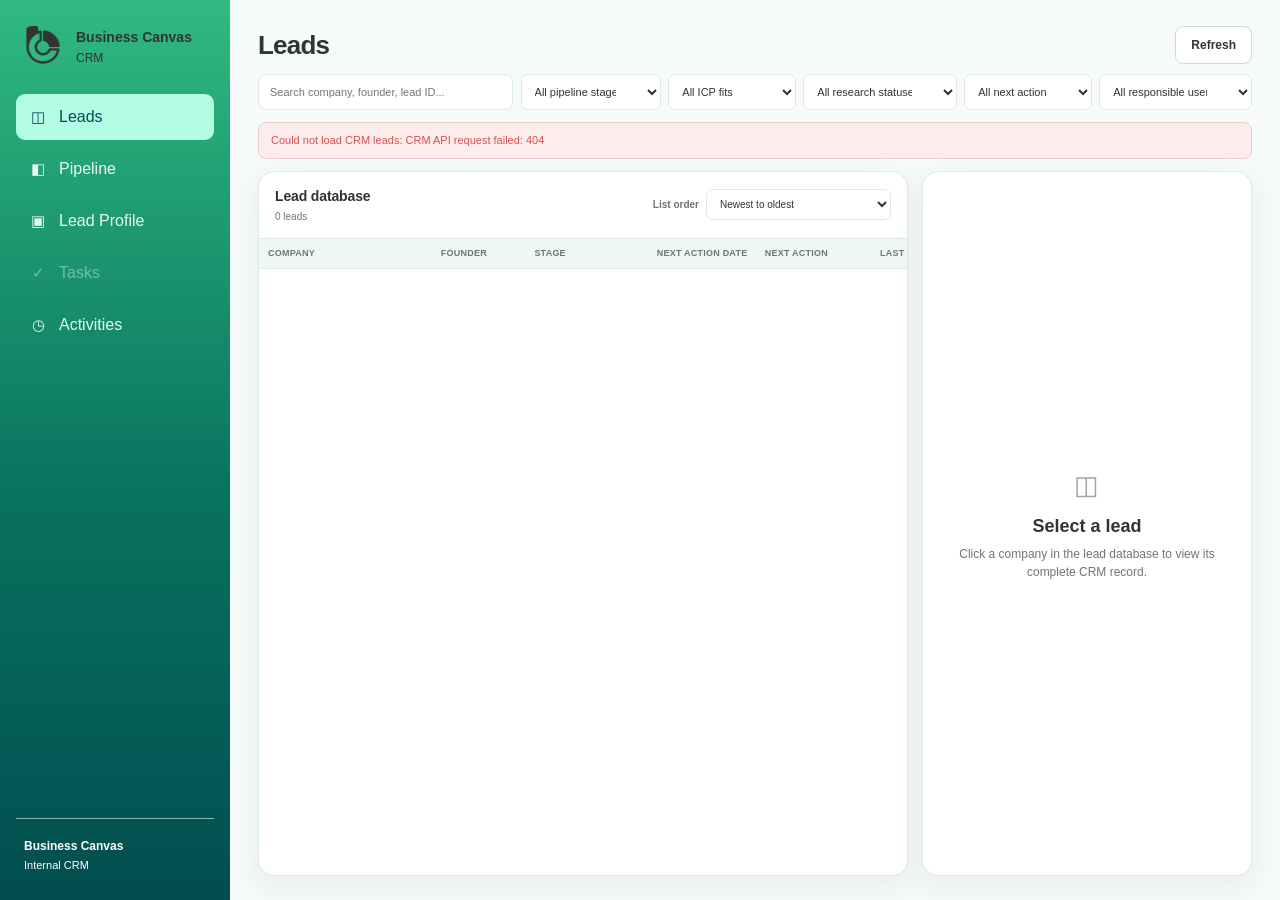
==== index.html @ ccc1d9d0 "Enable Activities navigation from Leads" ====
<!DOCTYPE html>
<html lang="en">

<head>
  <meta charset="UTF-8">

  <meta
    name="viewport"
    content="width=device-width, initial-scale=1.0"
  >

  <title>Business Canvas CRM</title>

  <link
    rel="stylesheet"
    href="css/style.css"
  >
</head>


<body>

  <div class="crm-app">


    <!-- =====================================================
         SIDEBAR
    ====================================================== -->

    <aside class="sidebar">

      <div class="sidebar-brand">

        <div class="brand-symbol brand-logo">
  <img
    src="assets/business-canvas-logo.png"
    alt="Business Canvas"
  >
</div>

        <div class="brand-copy">

          <div class="brand-name">
            Business Canvas
          </div>

          <div class="brand-product">
            CRM
          </div>

        </div>

      </div>


      <nav class="sidebar-nav">

        <button
          type="button"
          class="nav-item active"
        >
          <span class="nav-icon">
            ◫
          </span>

          <span>
            Leads
          </span>
        </button>


        <a
  href="pipeline.html"
  class="nav-item"
>
  <span class="nav-icon">
    ◧
  </span>

  <span>
    Pipeline
  </span>
</a>


        <a
  href="lead.html"
  class="nav-item"
>
  <span class="nav-icon">
    ▣
  </span>

  <span>
    Lead Profile
  </span>
</a>

        
        <button
          type="button"
          class="nav-item disabled"
          disabled
        >
          <span class="nav-icon">
            ✓
          </span>

          <span>
            Tasks
          </span>
        </button>


        <a
          href="activities.html"
          class="nav-item"
        >
          <span class="nav-icon">
            ◷
          </span>

          <span>
            Activities
          </span>
        </a>

      </nav>


      <div class="sidebar-footer">

        <div class="sidebar-footer-label">
          Business Canvas
        </div>

        <div class="sidebar-footer-copy">
          Internal CRM
        </div>

      </div>

    </aside>



    <!-- =====================================================
         MAIN AREA
    ====================================================== -->

    <main class="main-content">


      <!-- ===================================================
           HEADER
      ==================================================== -->

      <header class="page-header">

        <div>
  <h1>
    Leads
  </h1>
</div>


        <div class="page-header-actions">

          <button
            type="button"
            id="refreshButton"
            class="secondary-button"
          >
            Refresh
          </button>

        </div>

      </header>



      <!-- ===================================================
           FILTERS
      ==================================================== -->

      <section class="filter-bar">

        <div class="filter-search">

          <input
            type="search"
            id="searchInput"
            placeholder="Search company, founder, lead ID..."
            autocomplete="off"
          >

        </div>


        <div class="filter-group">

          <select id="stageFilter">

            <option value="">
              All pipeline stages
            </option>

          </select>


          <select id="icpFilter">

            <option value="">
              All ICP fits
            </option>

          </select>


          <select id="researchStatusFilter">

            <option value="">
              All research statuses
            </option>

          </select>


          <select id="nextActionTypeFilter">

            <option value="">
              All next actions
            </option>

          </select>


          <select id="responsibleFilter">

            <option value="">
              All responsible users
            </option>

          </select>

        </div>

      </section>



      <!-- ===================================================
           STATUS MESSAGE
      ==================================================== -->

      <section
        id="statusPanel"
        class="status-panel"
        hidden
      >
      </section>



      <!-- ===================================================
           CRM WORKSPACE
      ==================================================== -->

      <section class="crm-workspace">


        <!-- =================================================
             LEADS TABLE
        ================================================== -->

        <div class="lead-list-panel">

          <div class="panel-header lead-list-header">

            <div>

              <h2>
                Lead database
              </h2>

              <p id="leadCount">
                0 leads
              </p>

            </div>


            <div class="lead-list-order">

              <label
                for="listOrder"
                class="lead-list-order-label"
              >
                List order
              </label>


              <select id="listOrder">

                <option value="newest">
                  Newest to oldest
                </option>

                <option value="oldest">
                  Oldest to newest
                </option>

                <option value="company_az">
                  Company A-Z
                </option>

                <option value="next_action_asc">
                  Next action: earliest to latest
                </option>

                <option value="next_action_desc">
                  Next action: latest to earliest
                </option>

                <option value="last_action_asc">
                  Last action: earliest to latest
                </option>

                <option value="last_action_desc">
                  Last action: latest to earliest
                </option>

              </select>

            </div>

          </div>


          <div class="table-container">

            <table class="lead-table">

              <thead>

                <tr>

                  <th class="col-company">
                    Company
                  </th>

                  <th class="col-founder">
                    Founder
                  </th>

                  <th class="col-stage">
                    Stage
                  </th>

                  <th class="col-next-action-date">
                    Next action date
                  </th>

                  <th class="col-next-action">
                    Next action
                  </th>

                  <th class="col-last-action-date">
                    Last action date
                  </th>

                </tr>

              </thead>


              <tbody id="leadTableBody">

                <!--
                  app.js inserts lead rows here.
                -->

              </tbody>

            </table>

          </div>

        </div>



        <!-- =================================================
             LEAD DETAILS
        ================================================== -->

        <aside
          id="leadDetail"
          class="detail-panel empty"
        >

          <div class="detail-empty-state">

            <div class="detail-empty-icon">
              ◫
            </div>

            <h2>
              Select a lead
            </h2>

            <p>
              Click a company in the lead database to view its complete CRM record.
            </p>

          </div>

        </aside>


      </section>

    </main>

  </div>



  <!-- =====================================================
       JAVASCRIPT
  ====================================================== -->

  <script src="js/config.js"></script>

<script src="js/api.js"></script>

<script src="js/cache.js"></script>

<script src="js/lead-detail.js"></script>

<script src="js/app.js"></script>

</body>

</html>
---- css/style.css ----
/* =========================================================
   BUSINESS CANVAS CRM
   CORE DESIGN SYSTEM
========================================================= */

:root {

  /* =======================================================
     BUSINESS CANVAS BRAND PALETTE
  ======================================================== */

  --bc-green: #30BA80;
  --bc-dark-grey: #333333;
  --bc-light-green: #B4FDE5;
  --bc-mid-teal: #5F9F9E;
  --bc-dark-teal: #024D4F;
  --bc-white: #FFFFFF;


  /* =======================================================
     CORE UI COLORS
  ======================================================== */

  --bg: #F6FAF8;

  --surface: var(--bc-white);
  --surface-soft: #F0F8F5;

  --text: var(--bc-dark-grey);
  --text-soft: #6B7773;
  --text-faint: #9AA6A1;

  --border: #DDEAE5;
  --border-strong: #C8DDD5;


  /* =======================================================
     BRAND ACCENTS
  ======================================================== */

  --accent: var(--bc-green);
  --accent-hover: #26A972;
  --accent-soft: var(--bc-light-green);

  --secondary: var(--bc-mid-teal);
  --secondary-soft: #E5F0EF;

  --deep-accent: var(--bc-dark-teal);


  /* =======================================================
     STATUS COLORS
  ======================================================== */

  --success: #2D9F6F;
  --success-soft: #E4F7EF;

  --warning: #D99A2B;
  --warning-soft: #FFF5DE;

  --danger: #D65353;
  --danger-deep: #8C2E35;
  --danger-deeper: #531E23;
  --danger-soft: #FDECEC;

  --info: #4E87C7;
  --info-soft: #EAF2FC;

  --purple: #8266C7;
  --purple-soft: #F0ECFA;


  /* =======================================================
     SIDEBAR
  ======================================================== */

  --sidebar: var(--bc-dark-teal);
  --sidebar-soft: #073F41;
  --sidebar-text: #EAF7F3;
  --sidebar-muted: #9CC5BE;


  /* =======================================================
     EFFECTS
  ======================================================== */

  --shadow:
    0 10px 30px rgba(2, 77, 79, 0.07);

  --radius-sm: 8px;
  --radius-md: 12px;
  --radius-lg: 16px;

  --sidebar-width: 230px;
}


/* =========================================================
   RESET
========================================================= */

* {
  box-sizing: border-box;
}

html,
body {
  margin: 0;
  padding: 0;
  min-height: 100%;
}

body {
  font-family:
    Inter,
    -apple-system,
    BlinkMacSystemFont,
    "Segoe UI",
    Roboto,
    Helvetica,
    Arial,
    sans-serif;

  background: var(--bg);
  color: var(--text);

  line-height: 1.5;
}

button,
input,
select,
textarea {
  font: inherit;
}

button {
  cursor: pointer;
}

a {
  color: var(--accent);
  text-decoration: none;
}

a:hover {
  text-decoration: underline;
}


/* =========================================================
   APP SHELL
========================================================= */

.crm-app {
  display: grid;

  grid-template-columns:
    var(--sidebar-width)
    minmax(0, 1fr);

  min-height: 100vh;
}


/* =========================================================
   SIDEBAR
========================================================= */

.sidebar {
  position: fixed;

  inset:
    0
    auto
    0
    0;

  width: var(--sidebar-width);

  display: flex;
  flex-direction: column;

  padding:
    24px
    16px;

  background:
  linear-gradient(
    180deg,
    #30BA80 0%,
    #08735F 55%,
    var(--bc-dark-teal) 100%
  );

  color: var(--sidebar-text);
}


.sidebar-brand {
  display: flex;

  align-items: center;

  gap: 12px;

  padding:
    2px
    6px
    26px;
}


.brand-symbol {
  width: 42px;
  height: 42px;

  display: grid;

  place-items: center;

  border-radius: 11px;

  background: var(--bc-green);

  color: var(--bc-white);

  font-size: 14px;
  font-weight: 800;

  letter-spacing: 0.05em;
}


.brand-logo {
  background:
    transparent;

  overflow:
    hidden;
}


.brand-logo img {
  width:
    100%;

  height:
    100%;

  display:
    block;

  object-fit:
    contain;
}


.brand-copy {
  min-width: 0;
}


.brand-name {
  font-size: 14px;

  font-weight: 700;

  color: #333333;
}


.brand-product {
  margin-top: 1px;

  font-size: 12px;

  color: #333333;
}


/* =========================================================
   SIDEBAR NAVIGATION
========================================================= */

.sidebar-nav {
  display: flex;

  flex-direction: column;

  gap: 6px;
}


.nav-item {
  width: 100%;

  display: flex;

  align-items: center;

  gap: 11px;

  padding:
    11px
    12px;

  border: 0;

  border-radius: 9px;

  background: transparent;

  color: var(--sidebar-text);

  text-align: left;

  text-decoration: none;
   
  transition:
    background 0.15s ease,
    color 0.15s ease;
}


.nav-item:hover {
  background: var(--sidebar-soft);
  text-decoration: none;
}


.nav-item.active {
  background: var(--bc-light-green);

  color: var(--bc-dark-teal);
}


.nav-item.disabled {
  opacity: 0.42;

  cursor: default;
}


.nav-icon {
  width: 20px;

  display: inline-flex;

  justify-content: center;

  font-size: 15px;
}


.sidebar-footer {
  margin-top: auto;

  padding:
    18px
    8px
    3px;

  border-top:
  1px solid
  rgba(255, 255, 255, 0.55);
}

.sidebar-footer-label {
  font-size: 12px;

  font-weight: 700;

  color: #FFFFFF;
}


.sidebar-footer-copy {
  margin-top: 2px;

  font-size: 11px;

  color: #FFFFFF;
}


/* =========================================================
   MAIN CONTENT
========================================================= */

.main-content {
  grid-column: 2;

  min-width: 0;

  padding:
    26px
    28px
    24px;
}


/* =========================================================
   PAGE HEADER
========================================================= */

.page-header {
  display: flex;

  justify-content: space-between;

  align-items: center;

  gap: 16px;

  margin-bottom: 10px;
}


.page-header h1 {
  margin: 0;

  font-size: 26px;

  line-height: 1;

  letter-spacing: -0.03em;
}


.page-header-actions {
  display: flex;

  gap: 10px;
}


/* =========================================================
   BUTTONS
========================================================= */

.secondary-button {
  min-height: 38px;

  padding:
    0
    15px;

  border:
    1px solid
    var(--border-strong);

  border-radius: var(--radius-sm);

  background: var(--surface);

  color: var(--text);

  font-size: 12px;

  font-weight: 600;

  transition:
    background 0.15s ease,
    border-color 0.15s ease;
}


.secondary-button:hover {
  background: var(--surface-soft);

  border-color: #B9D1C8;
}


/* =========================================================
   FILTER BAR
========================================================= */

.filter-bar {
  display: flex;

  align-items: center;

  gap: 8px;

  margin-bottom: 12px;

  min-width: 0;
}


.filter-search {
  flex:
    1
    1
    260px;

  min-width: 190px;
}


.filter-group {
  flex:
    0
    1
    auto;

  min-width: 0;

  display: flex;

  gap: 7px;
}


.filter-search input,
.filter-group select {
  min-height: 36px;

  border:
    1px solid
    var(--border);

  border-radius: 7px;

  background: var(--surface);

  color: var(--text);

  outline: none;

  font-size: 11px;

  transition:
    border-color 0.15s ease,
    box-shadow 0.15s ease;
}


.filter-search input {
  width: 100%;

  padding:
    0
    11px;
}


.filter-group select {
  min-width: 128px;
  max-width: 155px;

  padding:
    0
    28px
    0
    9px;
}


.filter-search input:focus,
.filter-group select:focus {
  border-color: var(--accent);

  box-shadow:
    0 0 0 2px
    rgba(48, 186, 128, 0.10);
}


/* =========================================================
   STATUS PANEL
========================================================= */

.status-panel {
  margin-bottom: 12px;

  padding:
    9px
    12px;

  border:
    1px solid
    var(--border);

  border-radius: var(--radius-sm);

  background: var(--surface);

  font-size: 11px;
}


.status-info {
  color: var(--text-soft);
}


.status-error {
  border-color: #F1CACA;

  background: var(--danger-soft);

  color: var(--danger);
}


/* =========================================================
   WORKSPACE
========================================================= */

.crm-workspace {
  display: grid;

  grid-template-columns:
    minmax(0, 1.6fr)
    minmax(330px, 0.72fr);

  gap: 14px;

  min-height: 0;
}


/* =========================================================
   COMMON PANELS
========================================================= */

.lead-list-panel,
.detail-panel {
  border:
    1px solid
    var(--border);

  border-radius: var(--radius-lg);

  background: var(--surface);

  box-shadow: var(--shadow);

  min-width: 0;
}


/* =========================================================
   LEAD LIST PANEL
========================================================= */

.lead-list-panel {
  overflow: hidden;
}


.panel-header {
  display: flex;

  align-items: center;

  justify-content: space-between;

  gap: 18px;

  padding:
    14px
    16px;

  border-bottom:
    1px solid
    var(--border);
}


.panel-header h2 {
  margin: 0;

  font-size: 14px;

  letter-spacing: -0.01em;
}


.panel-header p {
  margin:
    2px
    0
    0;

  color: var(--text-soft);

  font-size: 10px;
}


/* =========================================================
   LIST ORDER
========================================================= */

.lead-list-order {
  display: flex;

  align-items: center;

  gap: 7px;

  flex:
    0
    0
    auto;
}


.lead-list-order-label {
  color: var(--text-soft);

  font-size: 10px;

  font-weight: 700;

  white-space: nowrap;
}


.lead-list-order select {
  min-height: 31px;

  min-width: 170px;

  padding:
    0
    28px
    0
    9px;

  border:
    1px solid
    var(--border);

  border-radius: 7px;

  background: var(--surface);

  color: var(--text);

  outline: none;

  font-size: 10px;
}


.lead-list-order select:focus {
  border-color: var(--accent);

  box-shadow:
    0 0 0 2px
    rgba(48, 186, 128, 0.10);
}


/* =========================================================
   TABLE
========================================================= */

.table-container {
  width: 100%;
}


.lead-table {
  width: 100%;

  min-width: 720px;

  border-collapse: collapse;

  table-layout: fixed;
}


.lead-table thead {
  background: var(--surface-soft);
}


.lead-table th {
  padding:
    8px
    9px;

  border-bottom:
    1px solid
    var(--border);

  color: var(--text-soft);

  font-size: 9px;

  font-weight: 750;

  letter-spacing: 0.025em;

  text-align: left;

  text-transform: uppercase;

  white-space: nowrap;
}


.lead-table td {
  padding:
    9px
    9px;

  border-bottom:
    1px solid
    var(--border);

  vertical-align: middle;

  font-size: 10.5px;

  overflow: hidden;

  text-overflow: ellipsis;

  white-space: nowrap;
}


.lead-table tbody tr:last-child td {
  border-bottom: 0;
}


.lead-row {
  cursor: pointer;

  transition:
    background 0.12s ease;
}


.lead-row:hover {
  background: #F8FCFA;
}


.lead-row.selected {
  background:
    rgba(180, 253, 229, 0.55);
}


/* =========================================================
   TABLE COLUMN WIDTHS
========================================================= */

.col-company {
  width: 24%;
}


.col-founder {
  width: 13%;
}


.col-stage {
  width: 17%;
}


.col-next-action-date {
  width: 15%;
}


.col-next-action {
  width: 16%;
}


.col-last-action-date {
  width: 15%;
}


/* =========================================================
   COMPANY CELL
========================================================= */

.company-cell {
  min-width: 0;

  display: flex;

  flex-direction: column;

  gap: 1px;
}


.company-cell strong {
  min-width: 0;

  overflow: hidden;

  text-overflow: ellipsis;

  white-space: nowrap;

  font-size: 10.5px;

  font-weight: 700;
}


.company-cell span {
  color: var(--text-faint);

  font-size: 8px;
}


.empty-table-cell {
  padding:
    32px
    16px !important;

  color: var(--text-soft);

  text-align: center;
}


.muted-text {
  color: var(--text-faint);
}


/* =========================================================
   BADGES
========================================================= */

.badge {
  display: inline-flex;

  align-items: center;

  min-height: 21px;

  max-width: 100%;

  padding:
    2px
    6px;

  border-radius: 999px;

  background: #F0F2F6;

  color: #5F6775;

  font-size: 8.5px;

  font-weight: 750;

  white-space: nowrap;

  overflow: hidden;

  text-overflow: ellipsis;
}


.badge-high {
  background: var(--success-soft);

  color: var(--success);
}


.badge-medium {
  background: var(--warning-soft);

  color: var(--warning);
}


.badge-low {
  background: var(--danger-soft);

  color: var(--danger);
}


.badge-researched {
  background: #EEF2F8;

  color: #606B7D;
}


.badge-connection-requested,
.badge-connected,
.badge-messaged {
  background: var(--bc-light-green);

  color: var(--bc-dark-teal);
}


.badge-responded,
.badge-review-call-offered,
.badge-review-call-booked {
  background: var(--secondary-soft);

  color: var(--bc-mid-teal);
}


.badge-gs-sent,
.badge-gs-completed,
.badge-review-call-done {
  background: #DDF4EC;

  color: #218762;
}


.badge-proposal-sent {
  background: var(--warning-soft);

  color: var(--warning);
}


.badge-won {
  background: var(--success-soft);

  color: var(--success);
}


.badge-lost {
  background: var(--danger-soft);

  color: var(--danger);
}


.badge-archived {
  background: #ECEFED;

  color: #68706D;
}


/* =========================================================
   DETAIL PANEL
========================================================= */

.detail-panel {
  overflow: hidden;

  display: flex;

  flex-direction: column;

  min-height: 0;
}


.detail-panel.empty {
  min-height: 390px;

  display: grid;

  place-items: center;
}


/* =========================================================
   FIXED DETAIL TOP
========================================================= */

.detail-fixed-top {
  flex:
    0
    0
    auto;

  position: relative;

  z-index: 5;

  background: var(--surface);

  border-radius:
    var(--radius-lg)
    var(--radius-lg)
    0
    0;
}


/* =========================================================
   DETAIL HEADER
========================================================= */

.detail-header {
  display: flex;

  justify-content: space-between;

  align-items: flex-start;

  gap: 12px;

  padding:
    17px
    18px
    14px;

  border-bottom:
    1px solid
    var(--border);

  background: var(--surface);
}


.detail-eyebrow {
  display: block;

  margin-bottom: 3px;

  color: var(--text-faint);

  font-size: 9px;

  font-weight: 700;

  letter-spacing: 0.06em;

  text-transform: uppercase;
}


.detail-header h2 {
  margin: 0;

  font-size: 18px;

  line-height: 1.2;

  letter-spacing: -0.02em;
}


.detail-stage {
  padding-top: 1px;
}


/* =========================================================
   SAVE BAR
========================================================= */

.lead-save-bar {
  display: grid;

  grid-template-columns:
    105px
    minmax(0, 1fr)
    auto;

  align-items: center;

  column-gap: 12px;

  padding:
    9px
    18px;

  border-bottom:
    1px solid
    var(--border);

  background:
    var(--surface-soft);
}


.lead-save-spacer {
  width: 105px;
}


.lead-save-status-section {
  min-width: 0;

  display: flex;

  align-items: center;

  justify-content: flex-start;
}


.lead-save-status {
  color:
    var(--text-soft);

  font-size:
    10px;

  font-weight:
    600;

  line-height:
    1.3;
}


.lead-save-button-section {
  display: flex;

  align-items: center;

  justify-content: flex-end;

  flex:
    0
    0
    auto;
}


.save-lead-button {
  min-height: 29px;

  padding:
    0
    11px;

  border: 0;

  border-radius: 6px;

  background:
    var(--bc-green);

  color:
    var(--bc-white);

  font-size:
    10px;

  font-weight:
    700;

  white-space: nowrap;

  transition:
    background 0.15s ease,
    opacity 0.15s ease;
}


.save-lead-button:hover:not(:disabled) {
  background:
    var(--accent-hover);
}


.save-lead-button:disabled {
  opacity: 0.38;

  cursor: default;
}


/* =========================================================
   DETAIL SCROLL BODY
========================================================= */

.detail-scroll-body {
  flex:
    1
    1
    auto;

  min-height: 0;

  overflow-y: auto;

  overflow-x: hidden;

  overscroll-behavior: contain;
}


/* =========================================================
   DETAIL EMPTY STATE
========================================================= */

.detail-empty-state {
  padding: 30px;

  color: var(--text-soft);

  text-align: center;
}


.detail-empty-state h2 {
  margin:
    8px
    0
    5px;

  color: var(--text);

  font-size: 18px;
}


.detail-empty-state p {
  margin: 0;

  font-size: 12px;
}


.detail-empty-icon {
  color: var(--text-faint);

  font-size: 26px;
}


/* =========================================================
   DETAIL SECTIONS
========================================================= */

.detail-section {
  padding:
    16px
    18px;

  border-bottom:
    1px solid
    var(--border);
}


.detail-section:last-child {
  border-bottom: 0;
}


.detail-section h3 {
  margin:
    0
    0
    12px;

  font-size: 10.5px;

  font-weight: 800;

  letter-spacing: 0.04em;

  text-transform: uppercase;
}


/* =========================================================
   DETAIL FIELDS
========================================================= */

.detail-field {
  display: grid;

  grid-template-columns:
    105px
    minmax(0, 1fr);

  gap: 12px;

  margin-bottom: 9px;
}


.detail-field:last-child {
  margin-bottom: 0;
}


.detail-label {
  color: var(--text-soft);

  font-size: 10px;

  font-weight: 600;
}


.detail-value {
  min-width: 0;

  font-size: 11px;

  overflow-wrap: anywhere;
}


/* =========================================================
   RESEARCH TEXT
========================================================= */

.detail-text-block {
  margin-bottom: 14px;
}


.detail-text-block:last-child {
  margin-bottom: 0;
}


.detail-text-block p {
  margin:
    4px
    0
    0;

  color: #41495A;

  font-size: 10.5px;

  line-height: 1.5;
}


/* =========================================================
   EDITABLE DISPLAY
========================================================= */

.detail-display-editable {
  min-width: 0;

  display: flex;

  align-items: flex-start;

  gap: 5px;
}


.detail-display-editable .detail-value {
  flex:
    1
    1
    auto;
}


.field-edit-button,
.field-edit-cancel {
  flex:
    0
    0
    auto;

  width: 19px;
  height: 19px;

  display: inline-flex;

  align-items: center;

  justify-content: center;

  padding: 0;

  border: 0;

  border-radius: 5px;

  background: transparent;

  color: var(--text-faint);

  font-size: 13px;

  line-height: 1;

  transition:
    color 0.15s ease,
    background 0.15s ease;
}


.field-edit-button:hover,
.field-edit-cancel:hover {
  background: var(--surface-soft);

  color: var(--bc-dark-teal);
}


/* =========================================================
   INLINE EDIT
========================================================= */

.detail-edit-wrap {
  min-width: 0;

  display: flex;

  align-items: flex-start;

  gap: 5px;
}


.crm-inline-input {
  width: 100%;

  min-width: 0;

  min-height: 27px;

  padding:
    4px
    7px;

  border:
    1px solid
    var(--border-strong);

  border-radius: 6px;

  background: var(--bc-white);

  color: var(--text);

  outline: none;

  font-size: 10px;

  line-height: 1.3;

  transition:
    border-color 0.15s ease,
    box-shadow 0.15s ease;
}


.crm-inline-input:focus {
  border-color: var(--bc-green);

  box-shadow:
    0 0 0 2px
    rgba(48, 186, 128, 0.10);
}


.crm-inline-textarea {
  min-height: 72px;

  resize: vertical;
}


/* =========================================================
   MILESTONE STACK
========================================================= */

.milestone-stack {
  display: flex;

  flex-direction: column;

  gap: 7px;
}


.milestone-button {
  width: 100%;

  min-height: 38px;

  display: flex;

  flex-direction: column;

  justify-content: center;

  align-items: flex-start;

  gap: 1px;

  padding:
    7px
    10px;

  border:
    1px solid
    #DCE4E1;

  border-radius: 7px;

  background: #F1F4F3;

  color: var(--text-soft);

  text-align: left;

  transition:
    background 0.15s ease,
    border-color 0.15s ease,
    color 0.15s ease,
    transform 0.1s ease;
}


.milestone-button:hover {
  border-color: var(--border-strong);

  background: #EBF0EE;
}


.milestone-button:active {
  transform: scale(0.99);
}


.milestone-button.completed {
  border-color: #93E5C7;

  background: var(--bc-light-green);

  color: var(--bc-dark-teal);
}


.milestone-label {
  font-size: 10.5px;

  font-weight: 700;
}


.milestone-time {
  margin-top: 1px;

  color: var(--bc-mid-teal);

  font-size: 8.5px;

  font-weight: 600;
}


.milestone-help {
  margin:
    7px
    0
    0;

  color: var(--text-faint);

  font-size: 8px;
}


/* =========================================================
   OUTCOME
========================================================= */

.outcome-section {
  background: #FBFCFC;
}


.outcome-actions {
  display: grid;

  grid-template-columns:
    1fr
    1fr;

  gap: 8px;
}


.outcome-button {
  min-height: 43px;

  display: flex;

  flex-direction: column;

  align-items: center;

  justify-content: center;

  gap: 1px;

  border:
    1px solid
    var(--border);

  border-radius: 8px;

  background: var(--bc-white);

  font-size: 11px;

  font-weight: 800;

  transition:
    background 0.15s ease,
    color 0.15s ease,
    border-color 0.15s ease,
    transform 0.1s ease;
}


.outcome-button:active {
  transform: scale(0.99);
}


.outcome-button small {
  font-size: 7.5px;

  font-weight: 600;
}


.outcome-won {
  color: var(--bc-green);
}


.outcome-won:hover,
.outcome-won.active {
  border-color: var(--bc-green);

  background: var(--bc-green);

  color: var(--bc-white);
}


.outcome-lost {
  color: var(--danger-deep);
}


.outcome-lost:hover,
.outcome-lost.active {
  border-color: var(--danger-deep);

  background: var(--danger-deep);

  color: var(--bc-white);
}


/* =========================================================
   ARCHIVE / DANGER
========================================================= */

.archive-section {
  border-top:
    2px solid
    var(--danger-deep) !important;

  background: var(--danger-deeper);

  color: var(--bc-white);
}


.archive-section h3 {
  color: #F7D8DA;
}


.archive-row {
  display: flex;

  align-items: center;

  justify-content: space-between;

  gap: 14px;
}


.archive-row strong {
  font-size: 11px;
}


.archive-row p {
  margin:
    3px
    0
    0;

  color: #E5BFC2;

  font-size: 9px;

  line-height: 1.4;
}


.archive-button {
  flex:
    0
    0
    auto;

  min-height: 31px;

  padding:
    0
    11px;

  border:
    1px solid
    rgba(255, 255, 255, 0.40);

  border-radius: 6px;

  background: transparent;

  color: var(--bc-white);

  font-size: 10px;

  font-weight: 750;
}


.archive-button:hover {
  background:
    rgba(255, 255, 255, 0.10);
}


/* =========================================================
   BUSY STATE
========================================================= */

.detail-panel.workflow-busy {
  pointer-events: none;

  opacity: 0.72;
}


/* =========================================================
   FIXED DESKTOP WORKSPACE
========================================================= */

@media (min-width: 1051px) {

  html,
  body {
    height: 100%;

    overflow: hidden;
  }


  .crm-app {
    height: 100vh;

    min-height: 0;
  }


  .main-content {
    height: 100vh;

    display: flex;

    flex-direction: column;

    overflow: hidden;
  }


  .page-header,
  .filter-bar,
  .status-panel {
    flex:
      0
      0
      auto;
  }


  .crm-workspace {
    flex:
      1
      1
      auto;

    min-height: 0;

    align-items: stretch;
  }


  .lead-list-panel,
  .detail-panel {
    height: 100%;

    min-height: 0;
  }


  .lead-list-panel {
    display: flex;

    flex-direction: column;
  }


  .lead-list-panel .panel-header {
    flex:
      0
      0
      auto;
  }


  .table-container {
    flex:
      1
      1
      auto;

    min-height: 0;

    overflow:
      auto;

    overscroll-behavior:
      contain;
  }


  /*
   * IMPORTANT:
   * The detail panel itself never scrolls.
   *
   * Header + save bar stay visible.
   * Only .detail-scroll-body scrolls.
   */
  .detail-panel {
    position: static;

    overflow: hidden;
  }


  .detail-scroll-body {
    overflow-y: auto;

    overflow-x: hidden;
  }

}


/* =========================================================
   RESPONSIVE: MEDIUM
========================================================= */

@media (max-width: 1250px) {

  .crm-workspace {
    grid-template-columns:
      minmax(0, 1fr)
      330px;
  }


  .filter-bar {
    align-items: stretch;

    flex-wrap: wrap;
  }


  .filter-search {
    flex:
      1
      1
      100%;
  }


  .filter-group {
    flex:
      1
      1
      100%;
  }


  .filter-group select {
    flex:
      1
      1
      0;

    max-width: none;
  }

}


/* =========================================================
   RESPONSIVE: TABLET
========================================================= */

@media (max-width: 1050px) {

  :root {
    --sidebar-width: 190px;
  }


  .main-content {
    padding:
      24px
      20px
      32px;
  }


  .crm-workspace {
    grid-template-columns: 1fr;
  }


  .detail-panel {
    position: static;

    max-height: none;

    overflow: visible;
  }


  .detail-scroll-body {
    overflow: visible;
  }


  .filter-bar {
    align-items: stretch;

    flex-direction: column;
  }


  .filter-search {
    width: 100%;
  }


  .filter-group {
    width: 100%;

    flex-wrap: wrap;
  }


  .filter-group select {
    flex:
      1
      1
      180px;

    max-width: none;
  }

}


/* =========================================================
   RESPONSIVE: MOBILE
========================================================= */

@media (max-width: 760px) {

  .crm-app {
    display: block;
  }


  .sidebar {
    position: static;

    width: 100%;

    padding:
      14px;

    flex-direction: row;

    align-items: center;

    justify-content: space-between;
  }


  .sidebar-brand {
    padding: 0;
  }


  .sidebar-nav,
  .sidebar-footer {
    display: none;
  }


  .main-content {
    padding:
      20px
      12px
      28px;
  }


  .page-header {
    align-items: center;
  }


  .page-header h1 {
    font-size: 24px;
  }


  .filter-group {
    flex-direction: column;
  }


  .filter-group select {
    width: 100%;
  }


  .lead-list-header {
    align-items: flex-start;

    flex-direction: column;
  }


  .lead-list-order {
    width: 100%;

    justify-content: space-between;
  }


  .lead-list-order select {
    flex: 1;

    min-width: 0;
  }

}


/* =========================================================
   RESPONSIVE: SMALL MOBILE
========================================================= */

@media (max-width: 520px) {

  .page-header {
    flex-direction: column;
  }

  .page-header-actions {
    width: 100%;
  }

  .secondary-button {
    width: 100%;
  }

  .detail-field {
    grid-template-columns: 1fr;
    gap: 3px;
  }


  /* NEW SAVE BAR MOBILE RULES */

  .lead-save-bar {
    grid-template-columns:
      1fr
      auto;

    gap: 8px;

    padding:
      9px
      14px;
  }

  .lead-save-spacer {
    display: none;
  }

  .lead-save-status-section {
    grid-column: 1;
  }

  .lead-save-button-section {
    grid-column: 2;
  }


  /* KEEP THESE EXISTING RULES */

  .outcome-actions {
    grid-template-columns: 1fr;
  }

  .archive-row {
    flex-direction: column;
    align-items: stretch;
  }

}



/* =========================================================
   PIPELINE PAGE
========================================================= */

.pipeline-main {
  min-width: 0;
}


/* =========================================================
   PIPELINE FILTER BAR
========================================================= */

.pipeline-filter-bar {
  flex:
    0
    0
    auto;
}


/* =========================================================
   PIPELINE BOARD
========================================================= */

.pipeline-board {
  flex:
    1
    1
    auto;

  min-width:
    0;

  min-height:
    0;

  display:
    flex;

  align-items:
    stretch;

  gap:
    12px;

  overflow-x:
    auto;

  overflow-y:
    hidden;

  padding:
    2px
    2px
    14px;

  scrollbar-gutter:
    stable;

  overscroll-behavior-x:
    contain;

  touch-action:
    auto;

  -webkit-overflow-scrolling:
    touch;
}


/* =========================================================
   PIPELINE LANE
========================================================= */

.pipeline-lane {
  flex:
    0
    0
    260px;

  min-width: 260px;

  height: 100%;

  display: flex;

  flex-direction: column;

  overflow: hidden;

  border:
    1px solid
    var(--border);

  border-radius:
    var(--radius-md);

  background:
    #F8FBFA;

  box-shadow:
    0 5px 18px rgba(2, 77, 79, 0.05);
}


/* =========================================================
   PIPELINE LANE HEADER
========================================================= */

.pipeline-lane-header {
  flex:
    0
    0
    auto;

  padding:
    10px
    11px;

  border-bottom:
    1px solid
    var(--border);

  background:
    var(--surface-soft);
}


.pipeline-lane-title {
  display: flex;

  align-items: center;

  justify-content: space-between;

  gap: 8px;
}


.pipeline-lane-title span {
  min-width: 0;

  color:
    var(--bc-dark-teal);

  font-size:
    10px;

  font-weight:
    800;

  letter-spacing:
    0.025em;

  text-transform:
    uppercase;

  overflow:
    hidden;

  text-overflow:
    ellipsis;

  white-space:
    nowrap;
}


.pipeline-lane-title strong {
  flex:
    0
    0
    auto;

  min-width:
    22px;

  height:
    22px;

  display:
    inline-flex;

  align-items:
    center;

  justify-content:
    center;

  padding:
    0
    6px;

  border-radius:
    999px;

  background:
    var(--bc-white);

  color:
    var(--bc-dark-teal);

  font-size:
    9px;

  font-weight:
    800;
}


/* =========================================================
   PIPELINE LANE BODY
========================================================= */

.pipeline-lane-body {
  flex:
    1
    1
    auto;

  min-height:
    0;

  overflow-y:
    auto;

  overflow-x:
    hidden;

  padding:
    8px;

  overscroll-behavior:
    contain;
}


/* =========================================================
   PIPELINE CARD
========================================================= */

.pipeline-card {
  width:
    100%;

  margin-bottom:
    8px;

  padding:
    10px;

  border:
    1px solid
    var(--border);

  border-radius:
    9px;

  background:
    var(--bc-white);

  box-shadow:
    0 2px 7px rgba(2, 77, 79, 0.045);

  cursor:
    pointer;

  transition:
    border-color 0.14s ease,
    box-shadow 0.14s ease,
    transform 0.10s ease,
    background 0.14s ease;
}


.pipeline-card:last-child {
  margin-bottom:
    0;
}


.pipeline-card:hover {
  border-color:
    var(--border-strong);

  background:
    #FCFFFE;

  box-shadow:
    0 5px 12px rgba(2, 77, 79, 0.08);

  transform:
    translateY(-1px);
}


.pipeline-card:active {
  transform:
    translateY(0);
}


.pipeline-card:focus-visible {
  outline:
    2px solid
    var(--bc-green);

  outline-offset:
    2px;
}


/* =========================================================
   PIPELINE CARD CONTENT
========================================================= */

.pipeline-card-company {
  color:
    var(--text);

  font-size:
    11px;

  font-weight:
    800;

  line-height:
    1.3;

  overflow-wrap:
    anywhere;
}


.pipeline-card-founder {
  margin-top:
    2px;

  color:
    var(--text-soft);

  font-size:
    9.5px;

  line-height:
    1.3;

  overflow-wrap:
    anywhere;
}


.pipeline-card-divider {
  height:
    1px;

  margin:
    8px
    0;

  background:
    var(--border);
}


.pipeline-card-row {
  display:
    grid;

  grid-template-columns:
    68px
    minmax(0, 1fr);

  gap:
    7px;

  align-items:
    baseline;

  margin-bottom:
    5px;

  font-size:
    9.5px;

  line-height:
    1.35;
}


.pipeline-card-row:last-child {
  margin-bottom:
    0;
}


.pipeline-card-label {
  color:
    var(--text-faint);

  font-size:
    8.5px;

  font-weight:
    700;
}


.pipeline-card-row strong,
.pipeline-card-row > span:last-child {
  min-width:
    0;

  color:
    var(--text-soft);

  overflow-wrap:
    anywhere;
}


.pipeline-card-warning {
  color:
    var(--warning) !important;
}


.pipeline-card-last {
  padding-top:
    5px;

  border-top:
    1px dashed
    var(--border);
}


/* =========================================================
   EMPTY PIPELINE STAGE
========================================================= */

.pipeline-empty-stage {
  padding:
    22px
    10px;

  color:
    var(--text-faint);

  font-size:
    9px;

  text-align:
    center;
}


/* =========================================================
   STAGE EMPHASIS
========================================================= */

.pipeline-lane-won
.pipeline-lane-header {
  background:
    var(--success-soft);
}


.pipeline-lane-won
.pipeline-lane-title span {
  color:
    var(--success);
}


.pipeline-lane-lost
.pipeline-lane-header {
  background:
    var(--danger-soft);
}


.pipeline-lane-lost
.pipeline-lane-title span {
  color:
    var(--danger-deep);
}


.pipeline-lane-archived {
  opacity:
    0.72;
}


.pipeline-lane-archived
.pipeline-lane-header {
  background:
    #ECEFED;
}


.pipeline-lane-archived
.pipeline-lane-title span {
  color:
    #68706D;
}


/* =========================================================
   PIPELINE DESKTOP HEIGHT / SCROLLING
========================================================= */

@media (min-width: 1051px) {

  .pipeline-main {
    height:
      100vh;

    display:
      flex;

    flex-direction:
      column;

    overflow:
      hidden;
  }


  .pipeline-main
  .page-header,
  .pipeline-main
  .filter-bar,
  .pipeline-main
  .status-panel {
    flex:
      0
      0
      auto;
  }


  .pipeline-board {
    flex:
      1
      1
      auto;

    min-height:
      0;
  }


  .pipeline-lane {
    height:
      100%;
  }

}


/* =========================================================
   PIPELINE MEDIUM WIDTH
========================================================= */

@media (max-width: 1250px) {

  .pipeline-filter-bar {
    flex-wrap:
      wrap;
  }


  .pipeline-filter-bar
  .filter-search {
    flex:
      1
      1
      100%;
  }


  .pipeline-filter-bar
  .filter-group {
    flex:
      1
      1
      100%;
  }


  .pipeline-filter-bar
  .filter-group select {
    flex:
      1
      1
      0;

    max-width:
      none;
  }

}


/* =========================================================
   PIPELINE TABLET
========================================================= */

@media (max-width: 1050px) {

  .pipeline-main {
    overflow:
      visible;
  }


  .pipeline-board {
    min-height:
      620px;

    overflow-x:
      auto;

    overflow-y:
      hidden;
  }


  .pipeline-lane {
    height:
      620px;
  }

}


/* =========================================================
   PIPELINE MOBILE
========================================================= */

@media (max-width: 760px) {

  .pipeline-main
  .page-header {
    flex-direction:
      row;

    align-items:
      center;
  }


  .pipeline-filter-bar
  .filter-group {
    flex-direction:
      column;
  }


  .pipeline-filter-bar
  .filter-group select {
    width:
      100%;
  }


  .pipeline-board {
    min-height:
      560px;
  }


  .pipeline-lane {
    flex-basis:
      240px;

    min-width:
      240px;

    height:
      560px;
  }

}


/* =========================================================
   PIPELINE SMALL MOBILE
========================================================= */

@media (max-width: 520px) {

  .pipeline-main
  .page-header {
    flex-direction:
      column;

    align-items:
      stretch;
  }


  .pipeline-lane {
    flex-basis:
      225px;

    min-width:
      225px;
  }

}


/* =========================================================
   PIPELINE BOARD SHELL
========================================================= */

.pipeline-board-shell {
  position:
    relative;

  flex:
    1
    1
    auto;

  min-width:
    0;

  min-height:
    0;

  display:
    flex;
}


/* =========================================================
   PIPELINE FLOATING SCROLL BUTTONS
========================================================= */

.pipeline-scroll-button {
  position:
    absolute;

  top:
    50%;

  transform:
    translateY(-50%);

  z-index:
    20;

  width:
    34px;

  height:
    54px;

  display:
    flex;

  align-items:
    center;

  justify-content:
    center;

  padding:
    0;

  border:
    1px solid
    var(--border-strong);

  border-radius:
    10px;

  background:
    rgba(255, 255, 255, 0.94);

  color:
    var(--bc-dark-teal);

  box-shadow:
    0 4px 14px rgba(2, 77, 79, 0.12);

  font-size:
    30px;

  line-height:
    1;

  cursor:
    pointer;

  transition:
    background 0.14s ease,
    box-shadow 0.14s ease,
    transform 0.14s ease;
}


.pipeline-scroll-button:hover {
  background:
    var(--bc-mint);

  box-shadow:
    0 6px 18px rgba(2, 77, 79, 0.18);
}


.pipeline-scroll-button:active {
  transform:
    translateY(-50%)
    scale(0.96);
}


.pipeline-scroll-button-left {
  left:
    8px;
}


.pipeline-scroll-button-right {
  right:
    8px;
}


/* =========================================================
   LEAD PROFILE PAGE
========================================================= */

.lead-profile-main {
  min-width: 0;
}


/* =========================================================
   LEAD PROFILE HEADER
========================================================= */

.lead-profile-page-header {
  flex:
    0
    0
    auto;
}


.lead-profile-back-button {
  display:
    inline-flex;

  align-items:
    center;

  justify-content:
    center;

  text-decoration:
    none;
}


.lead-profile-back-button:hover {
  text-decoration:
    none;
}


/* =========================================================
   LEAD PROFILE SEARCH
========================================================= */

.lead-profile-search-section {
  position:
    relative;

  z-index:
    30;

  flex:
    0
    0
    auto;

  margin-bottom:
    12px;
}


.lead-profile-search-wrap {
  position:
    relative;

  width:
    100%;

  max-width:
    520px;
}


.lead-profile-search-input {
  width:
    100%;

  min-height:
    38px;

  padding:
    0
    12px;

  border:
    1px solid
    var(--border);

  border-radius:
    8px;

  background:
    var(--bc-white);

  color:
    var(--text);

  outline:
    none;

  font-size:
    11px;

  box-shadow:
    0 2px 8px
    rgba(2, 77, 79, 0.035);

  transition:
    border-color 0.15s ease,
    box-shadow 0.15s ease;
}


.lead-profile-search-input:focus {
  border-color:
    var(--bc-green);

  box-shadow:
    0 0 0 2px
    rgba(48, 186, 128, 0.10);
}


/* =========================================================
   LEAD PROFILE AUTOCOMPLETE
========================================================= */

.lead-profile-search-results {
  position:
    absolute;

  top:
    calc(100% + 5px);

  left:
    0;

  right:
    0;

  z-index:
    100;

  max-height:
    330px;

  overflow-y:
    auto;

  overflow-x:
    hidden;

  border:
    1px solid
    var(--border);

  border-radius:
    9px;

  background:
    var(--bc-white);

  box-shadow:
    0 12px 28px
    rgba(2, 77, 79, 0.13);
}


.lead-profile-search-result {
  width:
    100%;

  display:
    flex;

  align-items:
    center;

  justify-content:
    space-between;

  gap:
    16px;

  padding:
    10px
    12px;

  border:
    0;

  border-bottom:
    1px solid
    var(--border);

  background:
    var(--bc-white);

  color:
    var(--text);

  text-align:
    left;

  cursor:
    pointer;

  transition:
    background 0.12s ease;
}


.lead-profile-search-result:last-child {
  border-bottom:
    0;
}


.lead-profile-search-result:hover {
  background:
    var(--surface-soft);
}


.lead-profile-search-result-main {
  min-width:
    0;

  display:
    flex;

  flex-direction:
    column;

  gap:
    1px;
}


.lead-profile-search-result-main strong {
  min-width:
    0;

  color:
    var(--text);

  font-size:
    11px;

  font-weight:
    750;

  overflow:
    hidden;

  text-overflow:
    ellipsis;

  white-space:
    nowrap;
}


.lead-profile-search-result-main small {
  min-width:
    0;

  color:
    var(--text-soft);

  font-size:
    9px;

  overflow:
    hidden;

  text-overflow:
    ellipsis;

  white-space:
    nowrap;
}


.lead-profile-search-result-meta {
  flex:
    0
    0
    auto;

  color:
    var(--text-faint);

  font-size:
    8.5px;

  font-weight:
    700;
}


.lead-profile-search-empty {
  padding:
    16px;

  color:
    var(--text-soft);

  font-size:
    10px;

  text-align:
    center;
}


/* =========================================================
   LEAD PROFILE WORKSPACE
========================================================= */

.lead-profile-workspace {
  flex:
    1
    1
    auto;

  min-width:
    0;

  min-height:
    0;

  display:
    grid;

  grid-template-columns:
    minmax(0, 2.25fr)
    minmax(300px, 0.95fr);

  gap:
    14px;

  align-items:
    stretch;
}


/* =========================================================
   LEAD PROFILE DETAIL PANEL
========================================================= */

#leadProfileDetail {
  min-width:
    0;

  min-height:
    0;

  height:
    100%;

  overflow:
    hidden;

  display:
    flex;

  flex-direction:
    column;

  border:
    1px solid
    var(--border);

  border-radius:
    var(--radius-lg);

  background:
    var(--surface);

  box-shadow:
    var(--shadow);
}


#leadProfileDetail.detail-panel {
  height:
    100%;
}


#leadProfileDetail
.detail-scroll-body {
  flex:
    1
    1
    auto;

  min-height:
    0;

  overflow-y:
    auto;

  overflow-x:
    hidden;
}


/* =========================================================
   LEAD PROFILE WIDER FIELD LAYOUT
========================================================= */

#leadProfileDetail
.detail-field {
  grid-template-columns:
    135px
    minmax(0, 1fr);

  gap:
    18px;
}


#leadProfileDetail
.lead-save-bar {
  grid-template-columns:
    135px
    minmax(0, 1fr)
    auto;

  column-gap:
    18px;
}


#leadProfileDetail
.lead-save-spacer {
  width:
    135px;
}


#leadProfileDetail
.detail-header {
  padding:
    19px
    22px
    16px;
}


#leadProfileDetail
.detail-header h2 {
  font-size:
    21px;
}


#leadProfileDetail
.detail-section {
  padding:
    18px
    22px;
}


#leadProfileDetail
.detail-value {
  font-size:
    11.5px;
}


#leadProfileDetail
.detail-text-block p {
  font-size:
    11px;

  line-height:
    1.55;
}


/* =========================================================
   CLICKABLE LEAD HEADER
   Also applies to the Lead card on the Leads page.
========================================================= */

.detail-header-clickable {
  cursor:
    pointer;

  transition:
    background 0.14s ease;
}


.detail-header-clickable:hover {
  background:
    #F7FCFA;
}




/* =========================================================
   ACTIVITY PANEL
========================================================= */

.lead-profile-activity-panel {
  min-width:
    0;

  min-height:
    0;

  height:
    100%;

  display:
    flex;

  flex-direction:
    column;

  overflow:
    hidden;

  border:
    1px solid
    var(--border);

  border-radius:
    var(--radius-lg);

  background:
    var(--surface);

  box-shadow:
    var(--shadow);
}


/* =========================================================
   ACTIVITY HEADER
========================================================= */

.lead-profile-activity-header {
  flex:
    0
    0
    auto;

  padding:
    16px
    17px
    13px;

  border-bottom:
    1px solid
    var(--border);

  background:
    var(--surface-soft);
}


.lead-profile-activity-header h2 {
  margin:
    0;

  color:
    var(--text);

  font-size:
    14px;

  letter-spacing:
    -0.01em;
}


.lead-profile-activity-header p {
  margin:
    2px
    0
    0;

  color:
    var(--text-soft);

  font-size:
    9px;
}


/* =========================================================
   ACTIVITY BODY
========================================================= */

.lead-profile-activity-body {
  flex:
    1
    1
    auto;

  min-height:
    0;

  overflow-y:
    auto;

  overflow-x:
    hidden;

  padding:
    12px;

  overscroll-behavior:
    contain;
}


/* =========================================================
   ACTIVITY EMPTY STATE
========================================================= */

.lead-profile-activity-empty {
  min-height:
    220px;

  display:
    flex;

  flex-direction:
    column;

  align-items:
    center;

  justify-content:
    center;

  padding:
    24px;

  color:
    var(--text-soft);

  text-align:
    center;
}


.lead-profile-activity-empty h3 {
  margin:
    8px
    0
    4px;

  color:
    var(--text);

  font-size:
    13px;
}


.lead-profile-activity-empty p {
  max-width:
    240px;

  margin:
    0;

  font-size:
    10px;

  line-height:
    1.5;
}


/* =========================================================
   FUTURE ACTIVITY TIMELINE
========================================================= */

.activity-timeline {
  display:
    flex;

  flex-direction:
    column;

  gap:
    0;
}


.activity-date-group {
  margin-bottom:
    15px;
}


.activity-date-label {
  margin-bottom:
    8px;

  color:
    var(--text-faint);

  font-size:
    8px;

  font-weight:
    800;

  letter-spacing:
    0.06em;

  text-transform:
    uppercase;
}


.activity-item {
  position:
    relative;

  display:
    grid;

  grid-template-columns:
    42px
    minmax(0, 1fr);

  gap:
    9px;

  padding:
    0
    0
    13px;

  margin-bottom:
    1px;
}


.activity-item::before {
  content:
    "";

  position:
    absolute;

  left:
    46px;

  top:
    4px;

  bottom:
    -2px;

  width:
    1px;

  background:
    var(--border);
}


.activity-item:last-child::before {
  display:
    none;
}


.activity-time {
  color:
    var(--text-faint);

  font-size:
    8.5px;

  font-weight:
    650;
}


.activity-content {
  position:
    relative;

  min-width:
    0;

  padding-left:
    13px;
}


.activity-content::before {
  content:
    "";

  position:
    absolute;

  left:
    -4px;

  top:
    3px;

  width:
    8px;

  height:
    8px;

  border:
    2px solid
    var(--bc-white);

  border-radius:
    50%;

  background:
    var(--bc-green);

  box-shadow:
    0 0 0 1px
    var(--border-strong);
}


.activity-content strong {
  display:
    block;

  color:
    var(--text);

  font-size:
    10px;

  font-weight:
    750;
}


.activity-content p {
  margin:
    3px
    0
    0;

  color:
    var(--text-soft);

  font-size:
    9px;

  line-height:
    1.45;
}


.activity-meta {
  margin-top:
    4px;

  color:
    var(--text-faint);

  font-size:
    8px;
}


/* =========================================================
   LEAD PROFILE DESKTOP
========================================================= */

@media (min-width: 1051px) {

  .lead-profile-main {
    height:
      100vh;

    display:
      flex;

    flex-direction:
      column;

    overflow:
      hidden;
  }


  .lead-profile-page-header,
  .lead-profile-search-section,
  .lead-profile-main
  .status-panel {
    flex:
      0
      0
      auto;
  }


  .lead-profile-workspace {
    flex:
      1
      1
      auto;

    min-height:
      0;
  }


  #leadProfileDetail,
  .lead-profile-activity-panel {
    height:
      100%;
  }

}


/* =========================================================
   LEAD PROFILE MEDIUM
========================================================= */

@media (max-width: 1250px) {

  .lead-profile-workspace {
    grid-template-columns:
      minmax(0, 1.75fr)
      minmax(280px, 0.85fr);
  }


  #leadProfileDetail
  .detail-field {
    grid-template-columns:
      115px
      minmax(0, 1fr);

    gap:
      14px;
  }


  #leadProfileDetail
  .lead-save-bar {
    grid-template-columns:
      115px
      minmax(0, 1fr)
      auto;

    column-gap:
      14px;
  }


  #leadProfileDetail
  .lead-save-spacer {
    width:
      115px;
  }

}


/* =========================================================
   LEAD PROFILE TABLET
========================================================= */

@media (max-width: 1050px) {

  .lead-profile-main {
    overflow:
      visible;
  }


  .lead-profile-workspace {
    grid-template-columns:
      1fr;
  }


  #leadProfileDetail {
    height:
      auto;

    overflow:
      visible;
  }


  #leadProfileDetail
  .detail-scroll-body {
    overflow:
      visible;
  }


  .lead-profile-activity-panel {
    height:
      500px;
  }


  .lead-profile-search-wrap {
    max-width:
      none;
  }

}


/* =========================================================
   LEAD PROFILE MOBILE
========================================================= */

@media (max-width: 760px) {

  .lead-profile-page-header {
    flex-direction:
      row;

    align-items:
      center;
  }


  #leadProfileDetail
  .detail-header {
    padding:
      16px;
  }


  #leadProfileDetail
  .detail-section {
    padding:
      15px
      16px;
  }


  #leadProfileDetail
  .detail-field {
    grid-template-columns:
      100px
      minmax(0, 1fr);

    gap:
      10px;
  }


  #leadProfileDetail
  .lead-save-bar {
    grid-template-columns:
      100px
      minmax(0, 1fr)
      auto;

    column-gap:
      10px;

    padding:
      9px
      16px;
  }


  #leadProfileDetail
  .lead-save-spacer {
    width:
      100px;
  }

}


/* =========================================================
   LEAD PROFILE SMALL MOBILE
========================================================= */

@media (max-width: 520px) {

  .lead-profile-page-header {
    flex-direction:
      column;

    align-items:
      stretch;
  }


  .lead-profile-back-button {
    width:
      100%;
  }


  #leadProfileDetail
  .detail-field {
    grid-template-columns:
      1fr;

    gap:
      3px;
  }


  #leadProfileDetail
  .lead-save-bar {
    grid-template-columns:
      1fr
      auto;

    gap:
      8px;
  }


  #leadProfileDetail
  .lead-save-spacer {
    display:
      none;
  }


  .lead-profile-activity-panel {
    height:
      430px;
  }

}


/* =========================================================
   LEAD PROFILE LINK
========================================================= */

.lead-profile-link {
  display:
    inline-flex;

  align-items:
    center;

  gap:
    5px;

  color:
    inherit;

  text-decoration:
    none;

  cursor:
    pointer;
}


.lead-profile-link:hover {
  color:
    var(--bc-green);

  text-decoration:
    none;
}


.lead-profile-link-arrow {
  color:
    var(--bc-green);

  font-size:
    12px;

  font-weight:
    700;
}


/* =========================================================
   LEAD PROFILE EMPTY STATE ALIGNMENT
========================================================= */

#leadProfileDetail
.lead-profile-loading-state,
#leadProfileDetail
.detail-empty-state {
  width:
    100%;

  box-sizing:
    border-box;

  padding:
    28px
    22px;

  display:
    flex;

  flex-direction:
    column;

  align-items:
    flex-start;

  justify-content:
    flex-start;

  text-align:
    left;
}


#leadProfileDetail
.lead-profile-loading-state
.detail-empty-icon,
#leadProfileDetail
.detail-empty-state
.detail-empty-icon {
  margin:
    0
    0
    10px;
}


#leadProfileDetail
.lead-profile-loading-state
h2,
#leadProfileDetail
.detail-empty-state
h2 {
  margin:
    0
    0
    8px;

  text-align:
    left;
}


#leadProfileDetail
.lead-profile-loading-state
p,
#leadProfileDetail
.detail-empty-state
p {
  margin:
    0;

  text-align:
    left;
}
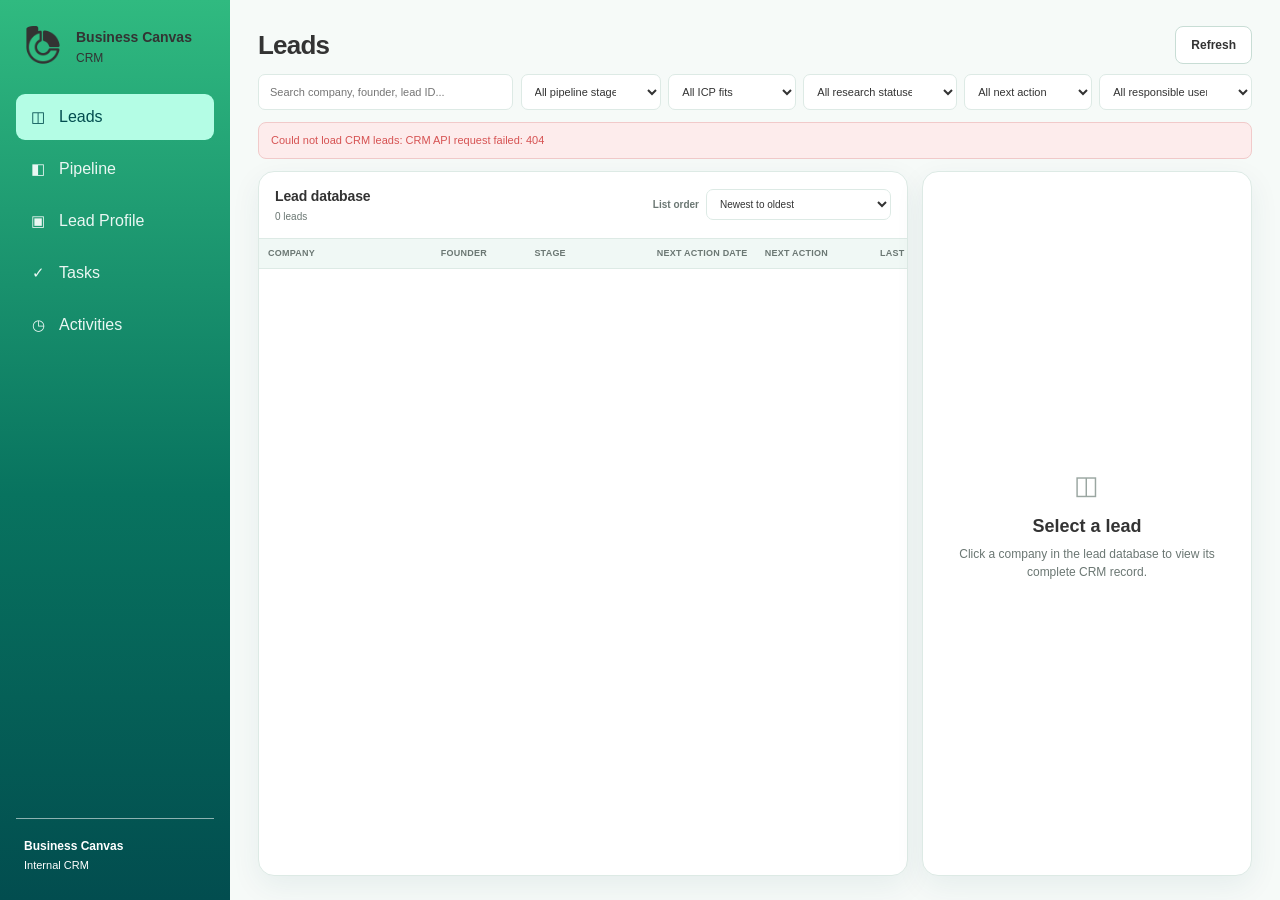
==== commit c2a34cab: "Enable Tasks navigation from Leads" ====
--- a/index.html
+++ b/index.html
@@ -1,446 +1,97 @@
 <!DOCTYPE html>
 <html lang="en">
-
 <head>
   <meta charset="UTF-8">
+  <meta name="viewport" content="width=device-width, initial-scale=1.0">
+  <title>Business Canvas CRM</title>
+  <link rel="stylesheet" href="css/style.css">
+</head>
+<body>
+  <div class="crm-app">
+    <aside class="sidebar">
+      <div class="sidebar-brand">
+        <div class="brand-symbol brand-logo"><img src="assets/business-canvas-logo.png" alt="Business Canvas"></div>
+        <div class="brand-copy"><div class="brand-name">Business Canvas</div><div class="brand-product">CRM</div></div>
+      </div>
+      <nav class="sidebar-nav">
+        <button type="button" class="nav-item active"><span class="nav-icon">◫</span><span>Leads</span></button>
+        <a href="pipeline.html" class="nav-item"><span class="nav-icon">◧</span><span>Pipeline</span></a>
+        <a href="lead.html" class="nav-item"><span class="nav-icon">▣</span><span>Lead Profile</span></a>
+        <a href="tasks.html" class="nav-item"><span class="nav-icon">✓</span><span>Tasks</span></a>
+        <a href="activities.html" class="nav-item"><span class="nav-icon">◷</span><span>Activities</span></a>
+      </nav>
+      <div class="sidebar-footer"><div class="sidebar-footer-label">Business Canvas</div><div class="sidebar-footer-copy">Internal CRM</div></div>
+    </aside>
 
-  <meta
-    name="viewport"
-    content="width=device-width, initial-scale=1.0"
-  >
+    <main class="main-content">
+      <header class="page-header">
+        <div><h1>Leads</h1></div>
+        <div class="page-header-actions"><button type="button" id="refreshButton" class="secondary-button">Refresh</button></div>
+      </header>
 
-  <title>Business Canvas CRM</title>
+      <section class="filter-bar">
+        <div class="filter-search"><input type="search" id="searchInput" placeholder="Search company, founder, lead ID..." autocomplete="off"></div>
+        <div class="filter-group">
+          <select id="stageFilter"><option value="">All pipeline stages</option></select>
+          <select id="icpFilter"><option value="">All ICP fits</option></select>
+          <select id="researchStatusFilter"><option value="">All research statuses</option></select>
+          <select id="nextActionTypeFilter"><option value="">All next actions</option></select>
+          <select id="responsibleFilter"><option value="">All responsible users</option></select>
+        </div>
+      </section>
 
-  <link
-    rel="stylesheet"
-    href="css/style.css"
-  >
-</head>
+      <section id="statusPanel" class="status-panel" hidden></section>
 
-
-<body>
-
-  <div class="crm-app">
-
-
-    <!-- =====================================================
-         SIDEBAR
-    ====================================================== -->
-
-    <aside class="sidebar">
-
-      <div class="sidebar-brand">
-
-        <div class="brand-symbol brand-logo">
-  <img
-    src="assets/business-canvas-logo.png"
-    alt="Business Canvas"
-  >
-</div>
-
-        <div class="brand-copy">
-
-          <div class="brand-name">
-            Business Canvas
+      <section class="crm-workspace">
+        <div class="lead-list-panel">
+          <div class="panel-header lead-list-header">
+            <div><h2>Lead database</h2><p id="leadCount">0 leads</p></div>
+            <div class="lead-list-order">
+              <label for="listOrder" class="lead-list-order-label">List order</label>
+              <select id="listOrder">
+                <option value="newest">Newest to oldest</option>
+                <option value="oldest">Oldest to newest</option>
+                <option value="company_az">Company A-Z</option>
+                <option value="next_action_asc">Next action: earliest to latest</option>
+                <option value="next_action_desc">Next action: latest to earliest</option>
+                <option value="last_action_asc">Last action: earliest to latest</option>
+                <option value="last_action_desc">Last action: latest to earliest</option>
+              </select>
+            </div>
           </div>
 
-          <div class="brand-product">
-            CRM
+          <div class="table-container">
+            <table class="lead-table">
+              <thead>
+                <tr>
+                  <th class="col-company">Company</th>
+                  <th class="col-founder">Founder</th>
+                  <th class="col-stage">Stage</th>
+                  <th class="col-next-action-date">Next action date</th>
+                  <th class="col-next-action">Next action</th>
+                  <th class="col-last-action-date">Last action date</th>
+                </tr>
+              </thead>
+              <tbody id="leadTableBody"></tbody>
+            </table>
           </div>
-
         </div>
 
-      </div>
-
-
-      <nav class="sidebar-nav">
-
-        <button
-          type="button"
-          class="nav-item active"
-        >
-          <span class="nav-icon">
-            ◫
-          </span>
-
-          <span>
-            Leads
-          </span>
-        </button>
-
-
-        <a
-  href="pipeline.html"
-  class="nav-item"
->
-  <span class="nav-icon">
-    ◧
-  </span>
-
-  <span>
-    Pipeline
-  </span>
-</a>
-
-
-        <a
-  href="lead.html"
-  class="nav-item"
->
-  <span class="nav-icon">
-    ▣
-  </span>
-
-  <span>
-    Lead Profile
-  </span>
-</a>
-
-        
-        <button
-          type="button"
-          class="nav-item disabled"
-          disabled
-        >
-          <span class="nav-icon">
-            ✓
-          </span>
-
-          <span>
-            Tasks
-          </span>
-        </button>
-
-
-        <a
-          href="activities.html"
-          class="nav-item"
-        >
-          <span class="nav-icon">
-            ◷
-          </span>
-
-          <span>
-            Activities
-          </span>
-        </a>
-
-      </nav>
-
-
-      <div class="sidebar-footer">
-
-        <div class="sidebar-footer-label">
-          Business Canvas
-        </div>
-
-        <div class="sidebar-footer-copy">
-          Internal CRM
-        </div>
-
-      </div>
-
-    </aside>
-
-
-
-    <!-- =====================================================
-         MAIN AREA
-    ====================================================== -->
-
-    <main class="main-content">
-
-
-      <!-- ===================================================
-           HEADER
-      ==================================================== -->
-
-      <header class="page-header">
-
-        <div>
-  <h1>
-    Leads
-  </h1>
-</div>
-
-
-        <div class="page-header-actions">
-
-          <button
-            type="button"
-            id="refreshButton"
-            class="secondary-button"
-          >
-            Refresh
-          </button>
-
-        </div>
-
-      </header>
-
-
-
-      <!-- ===================================================
-           FILTERS
-      ==================================================== -->
-
-      <section class="filter-bar">
-
-        <div class="filter-search">
-
-          <input
-            type="search"
-            id="searchInput"
-            placeholder="Search company, founder, lead ID..."
-            autocomplete="off"
-          >
-
-        </div>
-
-
-        <div class="filter-group">
-
-          <select id="stageFilter">
-
-            <option value="">
-              All pipeline stages
-            </option>
-
-          </select>
-
-
-          <select id="icpFilter">
-
-            <option value="">
-              All ICP fits
-            </option>
-
-          </select>
-
-
-          <select id="researchStatusFilter">
-
-            <option value="">
-              All research statuses
-            </option>
-
-          </select>
-
-
-          <select id="nextActionTypeFilter">
-
-            <option value="">
-              All next actions
-            </option>
-
-          </select>
-
-
-          <select id="responsibleFilter">
-
-            <option value="">
-              All responsible users
-            </option>
-
-          </select>
-
-        </div>
-
+        <aside id="leadDetail" class="detail-panel empty">
+          <div class="detail-empty-state">
+            <div class="detail-empty-icon">◫</div>
+            <h2>Select a lead</h2>
+            <p>Click a company in the lead database to view its complete CRM record.</p>
+          </div>
+        </aside>
       </section>
-
-
-
-      <!-- ===================================================
-           STATUS MESSAGE
-      ==================================================== -->
-
-      <section
-        id="statusPanel"
-        class="status-panel"
-        hidden
-      >
-      </section>
-
-
-
-      <!-- ===================================================
-           CRM WORKSPACE
-      ==================================================== -->
-
-      <section class="crm-workspace">
-
-
-        <!-- =================================================
-             LEADS TABLE
-        ================================================== -->
-
-        <div class="lead-list-panel">
-
-          <div class="panel-header lead-list-header">
-
-            <div>
-
-              <h2>
-                Lead database
-              </h2>
-
-              <p id="leadCount">
-                0 leads
-              </p>
-
-            </div>
-
-
-            <div class="lead-list-order">
-
-              <label
-                for="listOrder"
-                class="lead-list-order-label"
-              >
-                List order
-              </label>
-
-
-              <select id="listOrder">
-
-                <option value="newest">
-                  Newest to oldest
-                </option>
-
-                <option value="oldest">
-                  Oldest to newest
-                </option>
-
-                <option value="company_az">
-                  Company A-Z
-                </option>
-
-                <option value="next_action_asc">
-                  Next action: earliest to latest
-                </option>
-
-                <option value="next_action_desc">
-                  Next action: latest to earliest
-                </option>
-
-                <option value="last_action_asc">
-                  Last action: earliest to latest
-                </option>
-
-                <option value="last_action_desc">
-                  Last action: latest to earliest
-                </option>
-
-              </select>
-
-            </div>
-
-          </div>
-
-
-          <div class="table-container">
-
-            <table class="lead-table">
-
-              <thead>
-
-                <tr>
-
-                  <th class="col-company">
-                    Company
-                  </th>
-
-                  <th class="col-founder">
-                    Founder
-                  </th>
-
-                  <th class="col-stage">
-                    Stage
-                  </th>
-
-                  <th class="col-next-action-date">
-                    Next action date
-                  </th>
-
-                  <th class="col-next-action">
-                    Next action
-                  </th>
-
-                  <th class="col-last-action-date">
-                    Last action date
-                  </th>
-
-                </tr>
-
-              </thead>
-
-
-              <tbody id="leadTableBody">
-
-                <!--
-                  app.js inserts lead rows here.
-                -->
-
-              </tbody>
-
-            </table>
-
-          </div>
-
-        </div>
-
-
-
-        <!-- =================================================
-             LEAD DETAILS
-        ================================================== -->
-
-        <aside
-          id="leadDetail"
-          class="detail-panel empty"
-        >
-
-          <div class="detail-empty-state">
-
-            <div class="detail-empty-icon">
-              ◫
-            </div>
-
-            <h2>
-              Select a lead
-            </h2>
-
-            <p>
-              Click a company in the lead database to view its complete CRM record.
-            </p>
-
-          </div>
-
-        </aside>
-
-
-      </section>
-
     </main>
-
   </div>
 
-
-
-  <!-- =====================================================
-       JAVASCRIPT
-  ====================================================== -->
-
   <script src="js/config.js"></script>
-
-<script src="js/api.js"></script>
-
-<script src="js/cache.js"></script>
-
-<script src="js/lead-detail.js"></script>
-
-<script src="js/app.js"></script>
-
+  <script src="js/api.js"></script>
+  <script src="js/cache.js"></script>
+  <script src="js/lead-detail.js"></script>
+  <script src="js/app.js"></script>
 </body>
-
 </html>
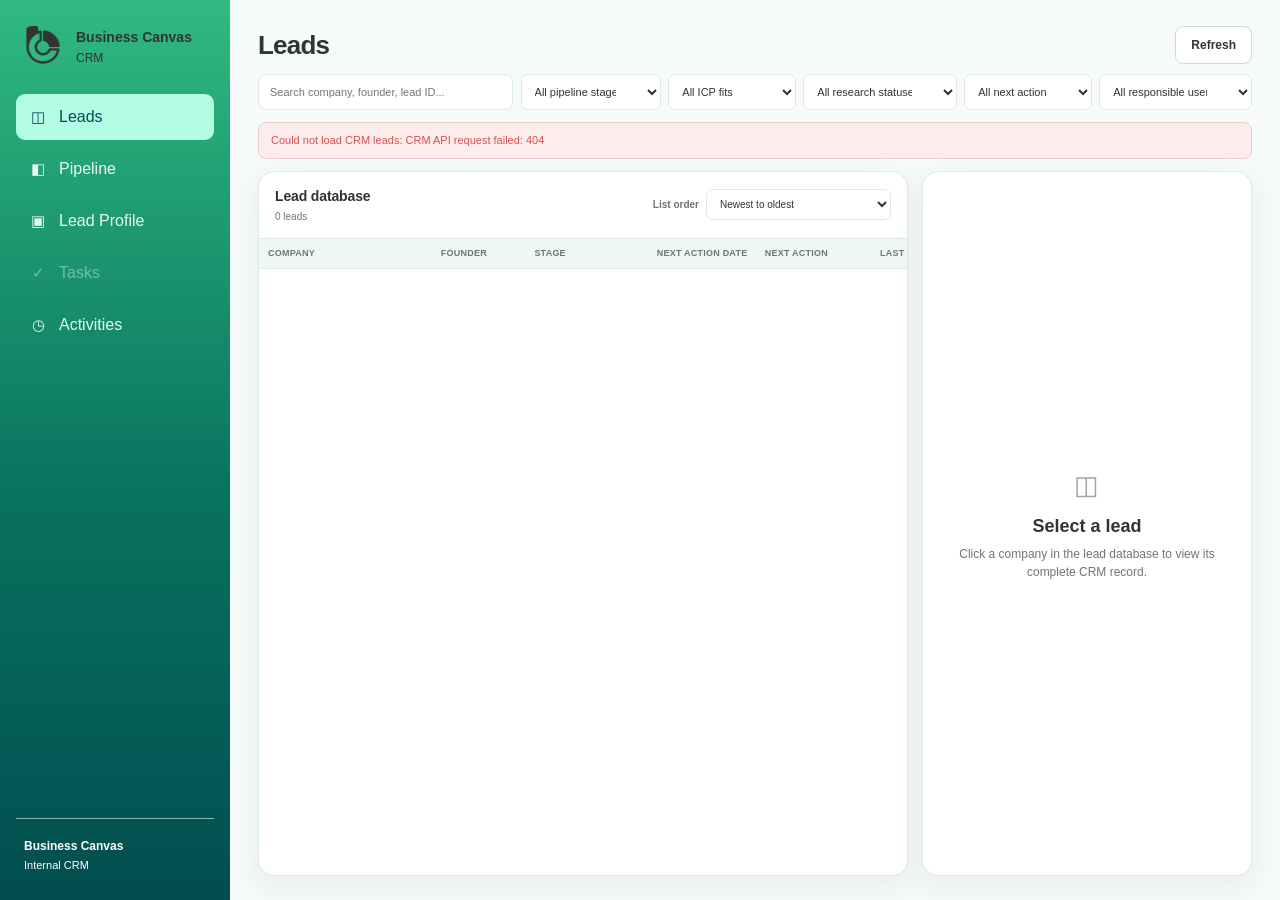
==== commit be10d2cb: "Merge c5eb813dfa2c3be7e046c85ce8971a0550474c99 into f90f8959d9937060b8be7d109f6d583311cc626f" ====
--- a/index.html
+++ b/index.html
@@ -1,97 +1,446 @@
 <!DOCTYPE html>
 <html lang="en">
+
 <head>
   <meta charset="UTF-8">
-  <meta name="viewport" content="width=device-width, initial-scale=1.0">
+
+  <meta
+    name="viewport"
+    content="width=device-width, initial-scale=1.0"
+  >
+
   <title>Business Canvas CRM</title>
-  <link rel="stylesheet" href="css/style.css">
+
+  <link
+    rel="stylesheet"
+    href="css/style.css"
+  >
 </head>
+
+
 <body>
+
   <div class="crm-app">
+
+
+    <!-- =====================================================
+         SIDEBAR
+    ====================================================== -->
+
     <aside class="sidebar">
+
       <div class="sidebar-brand">
-        <div class="brand-symbol brand-logo"><img src="assets/business-canvas-logo.png" alt="Business Canvas"></div>
-        <div class="brand-copy"><div class="brand-name">Business Canvas</div><div class="brand-product">CRM</div></div>
+
+        <div class="brand-symbol brand-logo">
+  <img
+    src="assets/business-canvas-logo.png"
+    alt="Business Canvas"
+  >
+</div>
+
+        <div class="brand-copy">
+
+          <div class="brand-name">
+            Business Canvas
+          </div>
+
+          <div class="brand-product">
+            CRM
+          </div>
+
+        </div>
+
       </div>
+
+
       <nav class="sidebar-nav">
-        <button type="button" class="nav-item active"><span class="nav-icon">◫</span><span>Leads</span></button>
-        <a href="pipeline.html" class="nav-item"><span class="nav-icon">◧</span><span>Pipeline</span></a>
-        <a href="lead.html" class="nav-item"><span class="nav-icon">▣</span><span>Lead Profile</span></a>
-        <a href="tasks.html" class="nav-item"><span class="nav-icon">✓</span><span>Tasks</span></a>
-        <a href="activities.html" class="nav-item"><span class="nav-icon">◷</span><span>Activities</span></a>
+
+        <button
+          type="button"
+          class="nav-item active"
+        >
+          <span class="nav-icon">
+            ◫
+          </span>
+
+          <span>
+            Leads
+          </span>
+        </button>
+
+
+        <a
+  href="pipeline.html"
+  class="nav-item"
+>
+  <span class="nav-icon">
+    ◧
+  </span>
+
+  <span>
+    Pipeline
+  </span>
+</a>
+
+
+        <a
+  href="lead.html"
+  class="nav-item"
+>
+  <span class="nav-icon">
+    ▣
+  </span>
+
+  <span>
+    Lead Profile
+  </span>
+</a>
+
+        
+        <button
+          type="button"
+          class="nav-item disabled"
+          disabled
+        >
+          <span class="nav-icon">
+            ✓
+          </span>
+
+          <span>
+            Tasks
+          </span>
+        </button>
+
+
+        <a
+          href="activities.html"
+          class="nav-item"
+        >
+          <span class="nav-icon">
+            ◷
+          </span>
+
+          <span>
+            Activities
+          </span>
+        </a>
+
       </nav>
-      <div class="sidebar-footer"><div class="sidebar-footer-label">Business Canvas</div><div class="sidebar-footer-copy">Internal CRM</div></div>
+
+
+      <div class="sidebar-footer">
+
+        <div class="sidebar-footer-label">
+          Business Canvas
+        </div>
+
+        <div class="sidebar-footer-copy">
+          Internal CRM
+        </div>
+
+      </div>
+
     </aside>
 
+
+
+    <!-- =====================================================
+         MAIN AREA
+    ====================================================== -->
+
     <main class="main-content">
+
+
+      <!-- ===================================================
+           HEADER
+      ==================================================== -->
+
       <header class="page-header">
-        <div><h1>Leads</h1></div>
-        <div class="page-header-actions"><button type="button" id="refreshButton" class="secondary-button">Refresh</button></div>
+
+        <div>
+  <h1>
+    Leads
+  </h1>
+</div>
+
+
+        <div class="page-header-actions">
+
+          <button
+            type="button"
+            id="refreshButton"
+            class="secondary-button"
+          >
+            Refresh
+          </button>
+
+        </div>
+
       </header>
 
+
+
+      <!-- ===================================================
+           FILTERS
+      ==================================================== -->
+
       <section class="filter-bar">
-        <div class="filter-search"><input type="search" id="searchInput" placeholder="Search company, founder, lead ID..." autocomplete="off"></div>
+
+        <div class="filter-search">
+
+          <input
+            type="search"
+            id="searchInput"
+            placeholder="Search company, founder, lead ID..."
+            autocomplete="off"
+          >
+
+        </div>
+
+
         <div class="filter-group">
-          <select id="stageFilter"><option value="">All pipeline stages</option></select>
-          <select id="icpFilter"><option value="">All ICP fits</option></select>
-          <select id="researchStatusFilter"><option value="">All research statuses</option></select>
-          <select id="nextActionTypeFilter"><option value="">All next actions</option></select>
-          <select id="responsibleFilter"><option value="">All responsible users</option></select>
-        </div>
+
+          <select id="stageFilter">
+
+            <option value="">
+              All pipeline stages
+            </option>
+
+          </select>
+
+
+          <select id="icpFilter">
+
+            <option value="">
+              All ICP fits
+            </option>
+
+          </select>
+
+
+          <select id="researchStatusFilter">
+
+            <option value="">
+              All research statuses
+            </option>
+
+          </select>
+
+
+          <select id="nextActionTypeFilter">
+
+            <option value="">
+              All next actions
+            </option>
+
+          </select>
+
+
+          <select id="responsibleFilter">
+
+            <option value="">
+              All responsible users
+            </option>
+
+          </select>
+
+        </div>
+
       </section>
 
-      <section id="statusPanel" class="status-panel" hidden></section>
+
+
+      <!-- ===================================================
+           STATUS MESSAGE
+      ==================================================== -->
+
+      <section
+        id="statusPanel"
+        class="status-panel"
+        hidden
+      >
+      </section>
+
+
+
+      <!-- ===================================================
+           CRM WORKSPACE
+      ==================================================== -->
 
       <section class="crm-workspace">
+
+
+        <!-- =================================================
+             LEADS TABLE
+        ================================================== -->
+
         <div class="lead-list-panel">
+
           <div class="panel-header lead-list-header">
-            <div><h2>Lead database</h2><p id="leadCount">0 leads</p></div>
+
+            <div>
+
+              <h2>
+                Lead database
+              </h2>
+
+              <p id="leadCount">
+                0 leads
+              </p>
+
+            </div>
+
+
             <div class="lead-list-order">
-              <label for="listOrder" class="lead-list-order-label">List order</label>
+
+              <label
+                for="listOrder"
+                class="lead-list-order-label"
+              >
+                List order
+              </label>
+
+
               <select id="listOrder">
-                <option value="newest">Newest to oldest</option>
-                <option value="oldest">Oldest to newest</option>
-                <option value="company_az">Company A-Z</option>
-                <option value="next_action_asc">Next action: earliest to latest</option>
-                <option value="next_action_desc">Next action: latest to earliest</option>
-                <option value="last_action_asc">Last action: earliest to latest</option>
-                <option value="last_action_desc">Last action: latest to earliest</option>
+
+                <option value="newest">
+                  Newest to oldest
+                </option>
+
+                <option value="oldest">
+                  Oldest to newest
+                </option>
+
+                <option value="company_az">
+                  Company A-Z
+                </option>
+
+                <option value="next_action_asc">
+                  Next action: earliest to latest
+                </option>
+
+                <option value="next_action_desc">
+                  Next action: latest to earliest
+                </option>
+
+                <option value="last_action_asc">
+                  Last action: earliest to latest
+                </option>
+
+                <option value="last_action_desc">
+                  Last action: latest to earliest
+                </option>
+
               </select>
+
             </div>
+
           </div>
 
+
           <div class="table-container">
+
             <table class="lead-table">
+
               <thead>
+
                 <tr>
-                  <th class="col-company">Company</th>
-                  <th class="col-founder">Founder</th>
-                  <th class="col-stage">Stage</th>
-                  <th class="col-next-action-date">Next action date</th>
-                  <th class="col-next-action">Next action</th>
-                  <th class="col-last-action-date">Last action date</th>
+
+                  <th class="col-company">
+                    Company
+                  </th>
+
+                  <th class="col-founder">
+                    Founder
+                  </th>
+
+                  <th class="col-stage">
+                    Stage
+                  </th>
+
+                  <th class="col-next-action-date">
+                    Next action date
+                  </th>
+
+                  <th class="col-next-action">
+                    Next action
+                  </th>
+
+                  <th class="col-last-action-date">
+                    Last action date
+                  </th>
+
                 </tr>
+
               </thead>
-              <tbody id="leadTableBody"></tbody>
+
+
+              <tbody id="leadTableBody">
+
+                <!--
+                  app.js inserts lead rows here.
+                -->
+
+              </tbody>
+
             </table>
+
           </div>
-        </div>
-
-        <aside id="leadDetail" class="detail-panel empty">
+
+        </div>
+
+
+
+        <!-- =================================================
+             LEAD DETAILS
+        ================================================== -->
+
+        <aside
+          id="leadDetail"
+          class="detail-panel empty"
+        >
+
           <div class="detail-empty-state">
-            <div class="detail-empty-icon">◫</div>
-            <h2>Select a lead</h2>
-            <p>Click a company in the lead database to view its complete CRM record.</p>
+
+            <div class="detail-empty-icon">
+              ◫
+            </div>
+
+            <h2>
+              Select a lead
+            </h2>
+
+            <p>
+              Click a company in the lead database to view its complete CRM record.
+            </p>
+
           </div>
+
         </aside>
+
+
       </section>
+
     </main>
+
   </div>
 
+
+
+  <!-- =====================================================
+       JAVASCRIPT
+  ====================================================== -->
+
   <script src="js/config.js"></script>
-  <script src="js/api.js"></script>
-  <script src="js/cache.js"></script>
-  <script src="js/lead-detail.js"></script>
-  <script src="js/app.js"></script>
+
+<script src="js/api.js"></script>
+
+<script src="js/cache.js"></script>
+
+<script src="js/lead-detail.js"></script>
+
+<script src="js/app.js"></script>
+
 </body>
+
 </html>
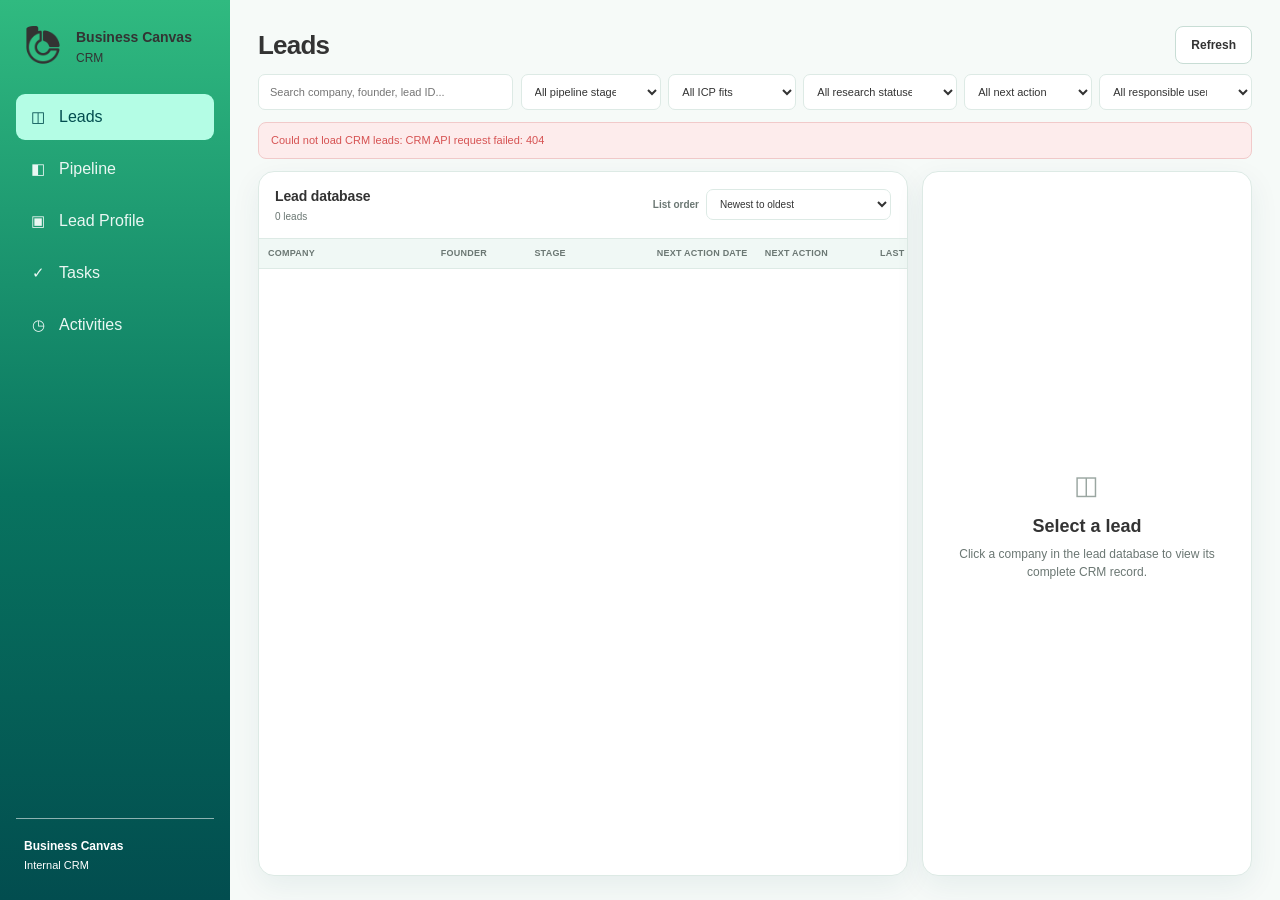
==== commit 7abe3dce: "Merge 223c81cc59c1ccd95dfa8b389d27522621bfb851 into c5eb813dfa2c3be7e046c85ce8971a0550474c99" ====
--- a/index.html
+++ b/index.html
@@ -1,446 +1,97 @@
 <!DOCTYPE html>
 <html lang="en">
-
 <head>
   <meta charset="UTF-8">
+  <meta name="viewport" content="width=device-width, initial-scale=1.0">
+  <title>Business Canvas CRM</title>
+  <link rel="stylesheet" href="css/style.css">
+</head>
+<body>
+  <div class="crm-app">
+    <aside class="sidebar">
+      <div class="sidebar-brand">
+        <div class="brand-symbol brand-logo"><img src="assets/business-canvas-logo.png" alt="Business Canvas"></div>
+        <div class="brand-copy"><div class="brand-name">Business Canvas</div><div class="brand-product">CRM</div></div>
+      </div>
+      <nav class="sidebar-nav">
+        <button type="button" class="nav-item active"><span class="nav-icon">◫</span><span>Leads</span></button>
+        <a href="pipeline.html" class="nav-item"><span class="nav-icon">◧</span><span>Pipeline</span></a>
+        <a href="lead.html" class="nav-item"><span class="nav-icon">▣</span><span>Lead Profile</span></a>
+        <a href="tasks.html" class="nav-item"><span class="nav-icon">✓</span><span>Tasks</span></a>
+        <a href="activities.html" class="nav-item"><span class="nav-icon">◷</span><span>Activities</span></a>
+      </nav>
+      <div class="sidebar-footer"><div class="sidebar-footer-label">Business Canvas</div><div class="sidebar-footer-copy">Internal CRM</div></div>
+    </aside>
 
-  <meta
-    name="viewport"
-    content="width=device-width, initial-scale=1.0"
-  >
+    <main class="main-content">
+      <header class="page-header">
+        <div><h1>Leads</h1></div>
+        <div class="page-header-actions"><button type="button" id="refreshButton" class="secondary-button">Refresh</button></div>
+      </header>
 
-  <title>Business Canvas CRM</title>
+      <section class="filter-bar">
+        <div class="filter-search"><input type="search" id="searchInput" placeholder="Search company, founder, lead ID..." autocomplete="off"></div>
+        <div class="filter-group">
+          <select id="stageFilter"><option value="">All pipeline stages</option></select>
+          <select id="icpFilter"><option value="">All ICP fits</option></select>
+          <select id="researchStatusFilter"><option value="">All research statuses</option></select>
+          <select id="nextActionTypeFilter"><option value="">All next actions</option></select>
+          <select id="responsibleFilter"><option value="">All responsible users</option></select>
+        </div>
+      </section>
 
-  <link
-    rel="stylesheet"
-    href="css/style.css"
-  >
-</head>
+      <section id="statusPanel" class="status-panel" hidden></section>
 
-
-<body>
-
-  <div class="crm-app">
-
-
-    <!-- =====================================================
-         SIDEBAR
-    ====================================================== -->
-
-    <aside class="sidebar">
-
-      <div class="sidebar-brand">
-
-        <div class="brand-symbol brand-logo">
-  <img
-    src="assets/business-canvas-logo.png"
-    alt="Business Canvas"
-  >
-</div>
-
-        <div class="brand-copy">
-
-          <div class="brand-name">
-            Business Canvas
+      <section class="crm-workspace">
+        <div class="lead-list-panel">
+          <div class="panel-header lead-list-header">
+            <div><h2>Lead database</h2><p id="leadCount">0 leads</p></div>
+            <div class="lead-list-order">
+              <label for="listOrder" class="lead-list-order-label">List order</label>
+              <select id="listOrder">
+                <option value="newest">Newest to oldest</option>
+                <option value="oldest">Oldest to newest</option>
+                <option value="company_az">Company A-Z</option>
+                <option value="next_action_asc">Next action: earliest to latest</option>
+                <option value="next_action_desc">Next action: latest to earliest</option>
+                <option value="last_action_asc">Last action: earliest to latest</option>
+                <option value="last_action_desc">Last action: latest to earliest</option>
+              </select>
+            </div>
           </div>
 
-          <div class="brand-product">
-            CRM
+          <div class="table-container">
+            <table class="lead-table">
+              <thead>
+                <tr>
+                  <th class="col-company">Company</th>
+                  <th class="col-founder">Founder</th>
+                  <th class="col-stage">Stage</th>
+                  <th class="col-next-action-date">Next action date</th>
+                  <th class="col-next-action">Next action</th>
+                  <th class="col-last-action-date">Last action date</th>
+                </tr>
+              </thead>
+              <tbody id="leadTableBody"></tbody>
+            </table>
           </div>
-
         </div>
 
-      </div>
-
-
-      <nav class="sidebar-nav">
-
-        <button
-          type="button"
-          class="nav-item active"
-        >
-          <span class="nav-icon">
-            ◫
-          </span>
-
-          <span>
-            Leads
-          </span>
-        </button>
-
-
-        <a
-  href="pipeline.html"
-  class="nav-item"
->
-  <span class="nav-icon">
-    ◧
-  </span>
-
-  <span>
-    Pipeline
-  </span>
-</a>
-
-
-        <a
-  href="lead.html"
-  class="nav-item"
->
-  <span class="nav-icon">
-    ▣
-  </span>
-
-  <span>
-    Lead Profile
-  </span>
-</a>
-
-        
-        <button
-          type="button"
-          class="nav-item disabled"
-          disabled
-        >
-          <span class="nav-icon">
-            ✓
-          </span>
-
-          <span>
-            Tasks
-          </span>
-        </button>
-
-
-        <a
-          href="activities.html"
-          class="nav-item"
-        >
-          <span class="nav-icon">
-            ◷
-          </span>
-
-          <span>
-            Activities
-          </span>
-        </a>
-
-      </nav>
-
-
-      <div class="sidebar-footer">
-
-        <div class="sidebar-footer-label">
-          Business Canvas
-        </div>
-
-        <div class="sidebar-footer-copy">
-          Internal CRM
-        </div>
-
-      </div>
-
-    </aside>
-
-
-
-    <!-- =====================================================
-         MAIN AREA
-    ====================================================== -->
-
-    <main class="main-content">
-
-
-      <!-- ===================================================
-           HEADER
-      ==================================================== -->
-
-      <header class="page-header">
-
-        <div>
-  <h1>
-    Leads
-  </h1>
-</div>
-
-
-        <div class="page-header-actions">
-
-          <button
-            type="button"
-            id="refreshButton"
-            class="secondary-button"
-          >
-            Refresh
-          </button>
-
-        </div>
-
-      </header>
-
-
-
-      <!-- ===================================================
-           FILTERS
-      ==================================================== -->
-
-      <section class="filter-bar">
-
-        <div class="filter-search">
-
-          <input
-            type="search"
-            id="searchInput"
-            placeholder="Search company, founder, lead ID..."
-            autocomplete="off"
-          >
-
-        </div>
-
-
-        <div class="filter-group">
-
-          <select id="stageFilter">
-
-            <option value="">
-              All pipeline stages
-            </option>
-
-          </select>
-
-
-          <select id="icpFilter">
-
-            <option value="">
-              All ICP fits
-            </option>
-
-          </select>
-
-
-          <select id="researchStatusFilter">
-
-            <option value="">
-              All research statuses
-            </option>
-
-          </select>
-
-
-          <select id="nextActionTypeFilter">
-
-            <option value="">
-              All next actions
-            </option>
-
-          </select>
-
-
-          <select id="responsibleFilter">
-
-            <option value="">
-              All responsible users
-            </option>
-
-          </select>
-
-        </div>
-
+        <aside id="leadDetail" class="detail-panel empty">
+          <div class="detail-empty-state">
+            <div class="detail-empty-icon">◫</div>
+            <h2>Select a lead</h2>
+            <p>Click a company in the lead database to view its complete CRM record.</p>
+          </div>
+        </aside>
       </section>
-
-
-
-      <!-- ===================================================
-           STATUS MESSAGE
-      ==================================================== -->
-
-      <section
-        id="statusPanel"
-        class="status-panel"
-        hidden
-      >
-      </section>
-
-
-
-      <!-- ===================================================
-           CRM WORKSPACE
-      ==================================================== -->
-
-      <section class="crm-workspace">
-
-
-        <!-- =================================================
-             LEADS TABLE
-        ================================================== -->
-
-        <div class="lead-list-panel">
-
-          <div class="panel-header lead-list-header">
-
-            <div>
-
-              <h2>
-                Lead database
-              </h2>
-
-              <p id="leadCount">
-                0 leads
-              </p>
-
-            </div>
-
-
-            <div class="lead-list-order">
-
-              <label
-                for="listOrder"
-                class="lead-list-order-label"
-              >
-                List order
-              </label>
-
-
-              <select id="listOrder">
-
-                <option value="newest">
-                  Newest to oldest
-                </option>
-
-                <option value="oldest">
-                  Oldest to newest
-                </option>
-
-                <option value="company_az">
-                  Company A-Z
-                </option>
-
-                <option value="next_action_asc">
-                  Next action: earliest to latest
-                </option>
-
-                <option value="next_action_desc">
-                  Next action: latest to earliest
-                </option>
-
-                <option value="last_action_asc">
-                  Last action: earliest to latest
-                </option>
-
-                <option value="last_action_desc">
-                  Last action: latest to earliest
-                </option>
-
-              </select>
-
-            </div>
-
-          </div>
-
-
-          <div class="table-container">
-
-            <table class="lead-table">
-
-              <thead>
-
-                <tr>
-
-                  <th class="col-company">
-                    Company
-                  </th>
-
-                  <th class="col-founder">
-                    Founder
-                  </th>
-
-                  <th class="col-stage">
-                    Stage
-                  </th>
-
-                  <th class="col-next-action-date">
-                    Next action date
-                  </th>
-
-                  <th class="col-next-action">
-                    Next action
-                  </th>
-
-                  <th class="col-last-action-date">
-                    Last action date
-                  </th>
-
-                </tr>
-
-              </thead>
-
-
-              <tbody id="leadTableBody">
-
-                <!--
-                  app.js inserts lead rows here.
-                -->
-
-              </tbody>
-
-            </table>
-
-          </div>
-
-        </div>
-
-
-
-        <!-- =================================================
-             LEAD DETAILS
-        ================================================== -->
-
-        <aside
-          id="leadDetail"
-          class="detail-panel empty"
-        >
-
-          <div class="detail-empty-state">
-
-            <div class="detail-empty-icon">
-              ◫
-            </div>
-
-            <h2>
-              Select a lead
-            </h2>
-
-            <p>
-              Click a company in the lead database to view its complete CRM record.
-            </p>
-
-          </div>
-
-        </aside>
-
-
-      </section>
-
     </main>
-
   </div>
 
-
-
-  <!-- =====================================================
-       JAVASCRIPT
-  ====================================================== -->
-
   <script src="js/config.js"></script>
-
-<script src="js/api.js"></script>
-
-<script src="js/cache.js"></script>
-
-<script src="js/lead-detail.js"></script>
-
-<script src="js/app.js"></script>
-
+  <script src="js/api.js"></script>
+  <script src="js/cache.js"></script>
+  <script src="js/lead-detail.js"></script>
+  <script src="js/app.js"></script>
 </body>
-
 </html>
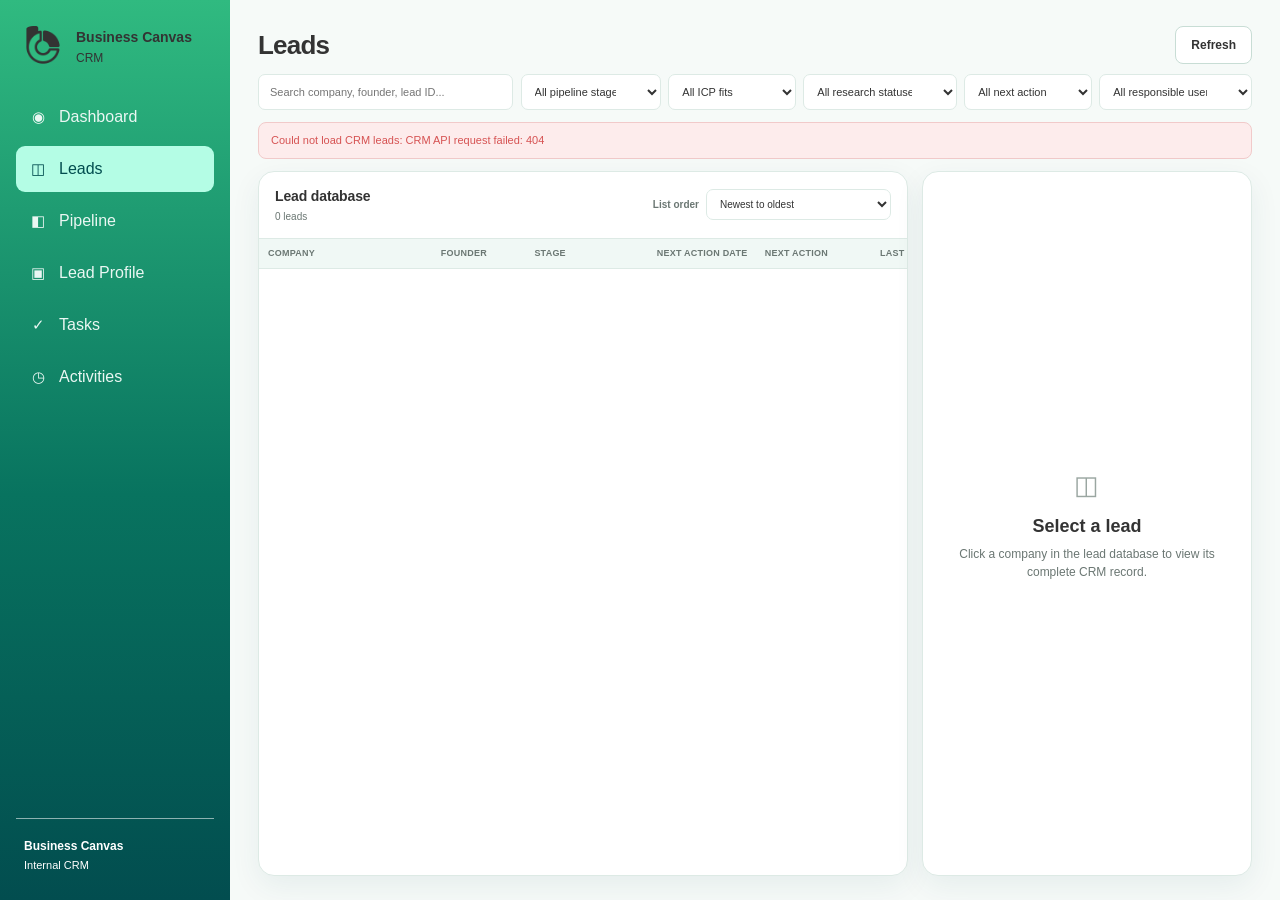
==== commit c84176fb: "Add Dashboard navigation to Leads" ====
--- a/index.html
+++ b/index.html
@@ -14,6 +14,7 @@
         <div class="brand-copy"><div class="brand-name">Business Canvas</div><div class="brand-product">CRM</div></div>
       </div>
       <nav class="sidebar-nav">
+        <a href="dashboard.html" class="nav-item"><span class="nav-icon">◉</span><span>Dashboard</span></a>
         <button type="button" class="nav-item active"><span class="nav-icon">◫</span><span>Leads</span></button>
         <a href="pipeline.html" class="nav-item"><span class="nav-icon">◧</span><span>Pipeline</span></a>
         <a href="lead.html" class="nav-item"><span class="nav-icon">▣</span><span>Lead Profile</span></a>
@@ -92,6 +93,7 @@
   <script src="js/api.js"></script>
   <script src="js/cache.js"></script>
   <script src="js/lead-detail.js"></script>
+  <script src="js/source-fields.js"></script>
   <script src="js/app.js"></script>
 </body>
 </html>
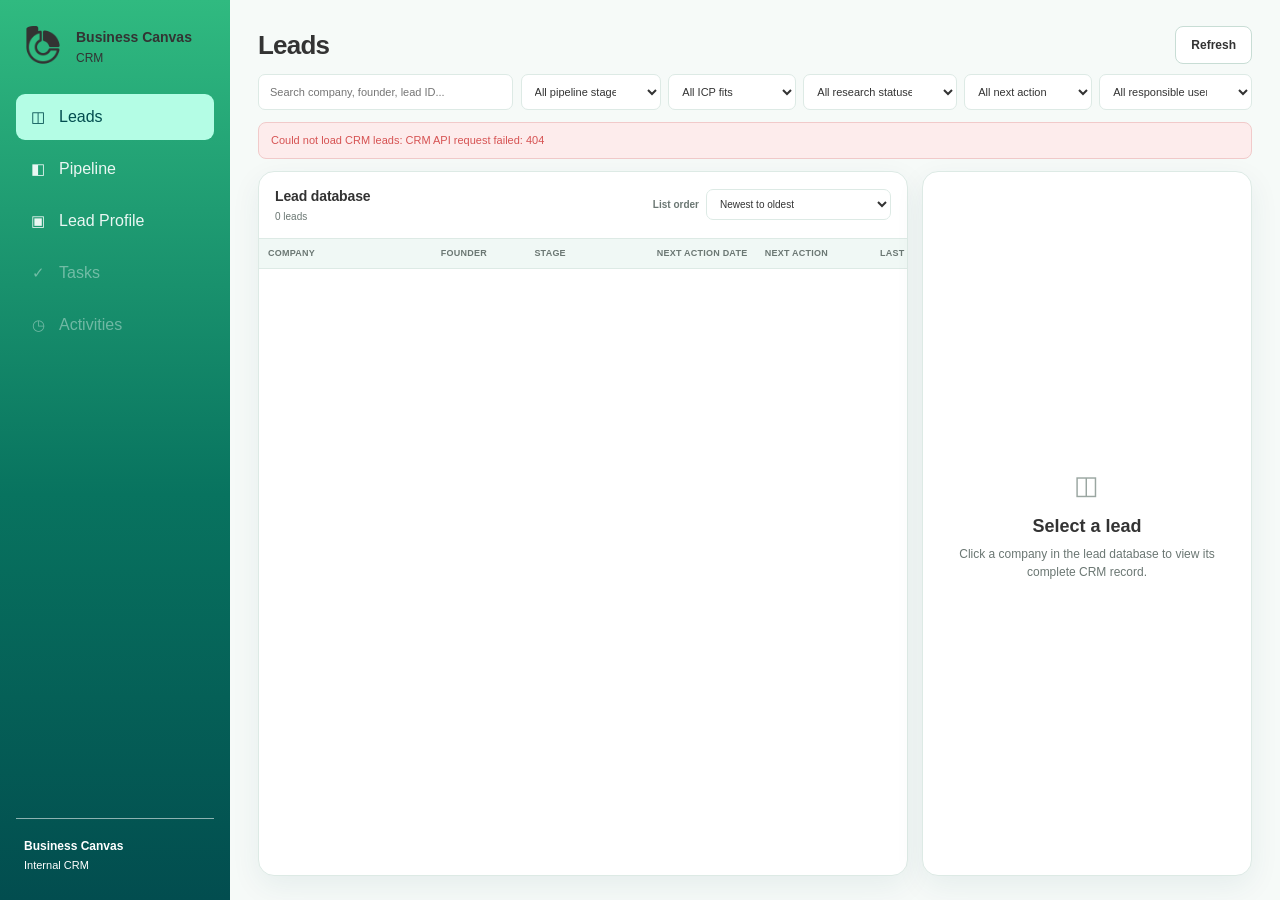
==== commit 2db793df: "Add Business Canvas favicon to index.html" ====
--- a/index.html
+++ b/index.html
@@ -1,99 +1,453 @@
 <!DOCTYPE html>
 <html lang="en">
+
 <head>
   <meta charset="UTF-8">
-  <meta name="viewport" content="width=device-width, initial-scale=1.0">
+
+  <meta
+    name="viewport"
+    content="width=device-width, initial-scale=1.0"
+  >
+
   <title>Business Canvas CRM</title>
-  <link rel="stylesheet" href="css/style.css">
+
+  <link
+    rel="icon"
+    type="image/png"
+    href="/assets/business-canvas-logo.png"
+  >
+
+  <link
+    rel="stylesheet"
+    href="css/style.css"
+  >
 </head>
+
+
 <body>
+
   <div class="crm-app">
+
+
+    <!-- =====================================================
+         SIDEBAR
+    ====================================================== -->
+
     <aside class="sidebar">
+
       <div class="sidebar-brand">
-        <div class="brand-symbol brand-logo"><img src="assets/business-canvas-logo.png" alt="Business Canvas"></div>
-        <div class="brand-copy"><div class="brand-name">Business Canvas</div><div class="brand-product">CRM</div></div>
+
+        <div class="brand-symbol brand-logo">
+  <img
+    src="assets/business-canvas-logo.png"
+    alt="Business Canvas"
+  >
+</div>
+
+        <div class="brand-copy">
+
+          <div class="brand-name">
+            Business Canvas
+          </div>
+
+          <div class="brand-product">
+            CRM
+          </div>
+
+        </div>
+
       </div>
+
+
       <nav class="sidebar-nav">
-        <a href="dashboard.html" class="nav-item"><span class="nav-icon">◉</span><span>Dashboard</span></a>
-        <button type="button" class="nav-item active"><span class="nav-icon">◫</span><span>Leads</span></button>
-        <a href="pipeline.html" class="nav-item"><span class="nav-icon">◧</span><span>Pipeline</span></a>
-        <a href="lead.html" class="nav-item"><span class="nav-icon">▣</span><span>Lead Profile</span></a>
-        <a href="tasks.html" class="nav-item"><span class="nav-icon">✓</span><span>Tasks</span></a>
-        <a href="activities.html" class="nav-item"><span class="nav-icon">◷</span><span>Activities</span></a>
+
+        <button
+          type="button"
+          class="nav-item active"
+        >
+          <span class="nav-icon">
+            ◫
+          </span>
+
+          <span>
+            Leads
+          </span>
+        </button>
+
+
+        <a
+  href="pipeline.html"
+  class="nav-item"
+>
+  <span class="nav-icon">
+    ◧
+  </span>
+
+  <span>
+    Pipeline
+  </span>
+</a>
+
+
+        <a
+  href="lead.html"
+  class="nav-item"
+>
+  <span class="nav-icon">
+    ▣
+  </span>
+
+  <span>
+    Lead Profile
+  </span>
+</a>
+
+        
+        <button
+          type="button"
+          class="nav-item disabled"
+          disabled
+        >
+          <span class="nav-icon">
+            ✓
+          </span>
+
+          <span>
+            Tasks
+          </span>
+        </button>
+
+
+        <button
+          type="button"
+          class="nav-item disabled"
+          disabled
+        >
+          <span class="nav-icon">
+            ◷
+          </span>
+
+          <span>
+            Activities
+          </span>
+        </button>
+
       </nav>
-      <div class="sidebar-footer"><div class="sidebar-footer-label">Business Canvas</div><div class="sidebar-footer-copy">Internal CRM</div></div>
+
+
+      <div class="sidebar-footer">
+
+        <div class="sidebar-footer-label">
+          Business Canvas
+        </div>
+
+        <div class="sidebar-footer-copy">
+          Internal CRM
+        </div>
+
+      </div>
+
     </aside>
 
+
+
+    <!-- =====================================================
+         MAIN AREA
+    ====================================================== -->
+
     <main class="main-content">
+
+
+      <!-- ===================================================
+           HEADER
+      ==================================================== -->
+
       <header class="page-header">
-        <div><h1>Leads</h1></div>
-        <div class="page-header-actions"><button type="button" id="refreshButton" class="secondary-button">Refresh</button></div>
+
+        <div>
+  <h1>
+    Leads
+  </h1>
+</div>
+
+
+        <div class="page-header-actions">
+
+          <button
+            type="button"
+            id="refreshButton"
+            class="secondary-button"
+          >
+            Refresh
+          </button>
+
+        </div>
+
       </header>
 
+
+
+      <!-- ===================================================
+           FILTERS
+      ==================================================== -->
+
       <section class="filter-bar">
-        <div class="filter-search"><input type="search" id="searchInput" placeholder="Search company, founder, lead ID..." autocomplete="off"></div>
+
+        <div class="filter-search">
+
+          <input
+            type="search"
+            id="searchInput"
+            placeholder="Search company, founder, lead ID..."
+            autocomplete="off"
+          >
+
+        </div>
+
+
         <div class="filter-group">
-          <select id="stageFilter"><option value="">All pipeline stages</option></select>
-          <select id="icpFilter"><option value="">All ICP fits</option></select>
-          <select id="researchStatusFilter"><option value="">All research statuses</option></select>
-          <select id="nextActionTypeFilter"><option value="">All next actions</option></select>
-          <select id="responsibleFilter"><option value="">All responsible users</option></select>
-        </div>
+
+          <select id="stageFilter">
+
+            <option value="">
+              All pipeline stages
+            </option>
+
+          </select>
+
+
+          <select id="icpFilter">
+
+            <option value="">
+              All ICP fits
+            </option>
+
+          </select>
+
+
+          <select id="researchStatusFilter">
+
+            <option value="">
+              All research statuses
+            </option>
+
+          </select>
+
+
+          <select id="nextActionTypeFilter">
+
+            <option value="">
+              All next actions
+            </option>
+
+          </select>
+
+
+          <select id="responsibleFilter">
+
+            <option value="">
+              All responsible users
+            </option>
+
+          </select>
+
+        </div>
+
       </section>
 
-      <section id="statusPanel" class="status-panel" hidden></section>
+
+
+      <!-- ===================================================
+           STATUS MESSAGE
+      ==================================================== -->
+
+      <section
+        id="statusPanel"
+        class="status-panel"
+        hidden
+      >
+      </section>
+
+
+
+      <!-- ===================================================
+           CRM WORKSPACE
+      ==================================================== -->
 
       <section class="crm-workspace">
+
+
+        <!-- =================================================
+             LEADS TABLE
+        ================================================== -->
+
         <div class="lead-list-panel">
+
           <div class="panel-header lead-list-header">
-            <div><h2>Lead database</h2><p id="leadCount">0 leads</p></div>
+
+            <div>
+
+              <h2>
+                Lead database
+              </h2>
+
+              <p id="leadCount">
+                0 leads
+              </p>
+
+            </div>
+
+
             <div class="lead-list-order">
-              <label for="listOrder" class="lead-list-order-label">List order</label>
+
+              <label
+                for="listOrder"
+                class="lead-list-order-label"
+              >
+                List order
+              </label>
+
+
               <select id="listOrder">
-                <option value="newest">Newest to oldest</option>
-                <option value="oldest">Oldest to newest</option>
-                <option value="company_az">Company A-Z</option>
-                <option value="next_action_asc">Next action: earliest to latest</option>
-                <option value="next_action_desc">Next action: latest to earliest</option>
-                <option value="last_action_asc">Last action: earliest to latest</option>
-                <option value="last_action_desc">Last action: latest to earliest</option>
+
+                <option value="newest">
+                  Newest to oldest
+                </option>
+
+                <option value="oldest">
+                  Oldest to newest
+                </option>
+
+                <option value="company_az">
+                  Company A-Z
+                </option>
+
+                <option value="next_action_asc">
+                  Next action: earliest to latest
+                </option>
+
+                <option value="next_action_desc">
+                  Next action: latest to earliest
+                </option>
+
+                <option value="last_action_asc">
+                  Last action: earliest to latest
+                </option>
+
+                <option value="last_action_desc">
+                  Last action: latest to earliest
+                </option>
+
               </select>
+
             </div>
+
           </div>
 
+
           <div class="table-container">
+
             <table class="lead-table">
+
               <thead>
+
                 <tr>
-                  <th class="col-company">Company</th>
-                  <th class="col-founder">Founder</th>
-                  <th class="col-stage">Stage</th>
-                  <th class="col-next-action-date">Next action date</th>
-                  <th class="col-next-action">Next action</th>
-                  <th class="col-last-action-date">Last action date</th>
+
+                  <th class="col-company">
+                    Company
+                  </th>
+
+                  <th class="col-founder">
+                    Founder
+                  </th>
+
+                  <th class="col-stage">
+                    Stage
+                  </th>
+
+                  <th class="col-next-action-date">
+                    Next action date
+                  </th>
+
+                  <th class="col-next-action">
+                    Next action
+                  </th>
+
+                  <th class="col-last-action-date">
+                    Last action date
+                  </th>
+
                 </tr>
+
               </thead>
-              <tbody id="leadTableBody"></tbody>
+
+
+              <tbody id="leadTableBody">
+
+                <!--
+                  app.js inserts lead rows here.
+                -->
+
+              </tbody>
+
             </table>
+
           </div>
-        </div>
-
-        <aside id="leadDetail" class="detail-panel empty">
+
+        </div>
+
+
+
+        <!-- =================================================
+             LEAD DETAILS
+        ================================================== -->
+
+        <aside
+          id="leadDetail"
+          class="detail-panel empty"
+        >
+
           <div class="detail-empty-state">
-            <div class="detail-empty-icon">◫</div>
-            <h2>Select a lead</h2>
-            <p>Click a company in the lead database to view its complete CRM record.</p>
+
+            <div class="detail-empty-icon">
+              ◫
+            </div>
+
+            <h2>
+              Select a lead
+            </h2>
+
+            <p>
+              Click a company in the lead database to view its complete CRM record.
+            </p>
+
           </div>
+
         </aside>
+
+
       </section>
+
     </main>
+
   </div>
 
+
+
+  <!-- =====================================================
+       JAVASCRIPT
+  ====================================================== -->
+
   <script src="js/config.js"></script>
-  <script src="js/api.js"></script>
-  <script src="js/cache.js"></script>
-  <script src="js/lead-detail.js"></script>
-  <script src="js/source-fields.js"></script>
-  <script src="js/app.js"></script>
+
+<script src="js/api.js"></script>
+
+<script src="js/cache.js"></script>
+
+<script src="js/lead-detail.js"></script>
+
+<script src="js/app.js"></script>
+
 </body>
+
 </html>
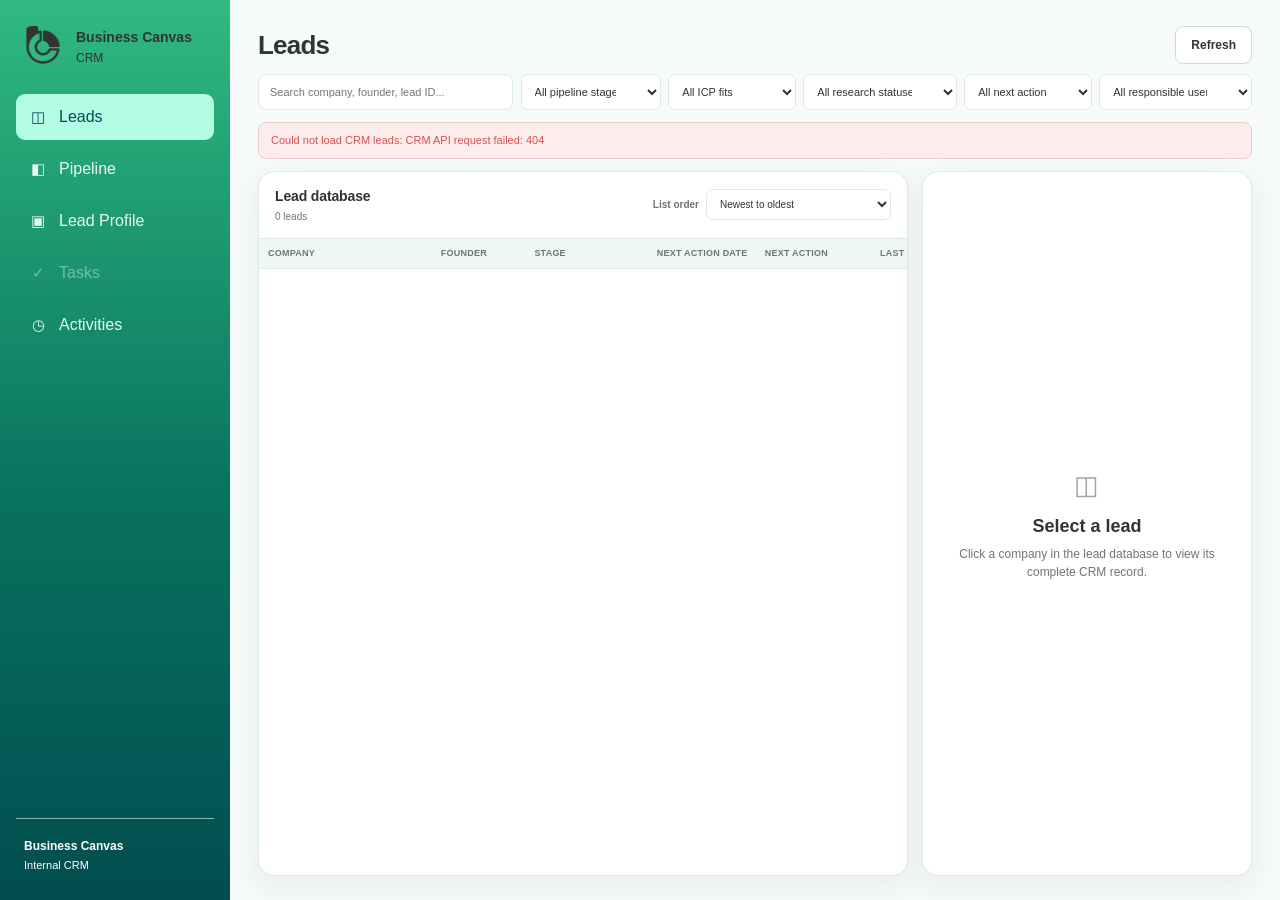
==== commit 3627c8ca: "Merge c5eb813dfa2c3be7e046c85ce8971a0550474c99 into 36afa405c02a254012ccf456ce1d7ca356a6dadd" ====
--- a/index.html
+++ b/index.html
@@ -118,10 +118,9 @@
         </button>
 
 
-        <button
-          type="button"
-          class="nav-item disabled"
-          disabled
+        <a
+          href="activities.html"
+          class="nav-item"
         >
           <span class="nav-icon">
             ◷
@@ -130,7 +129,7 @@
           <span>
             Activities
           </span>
-        </button>
+        </a>
 
       </nav>
 
